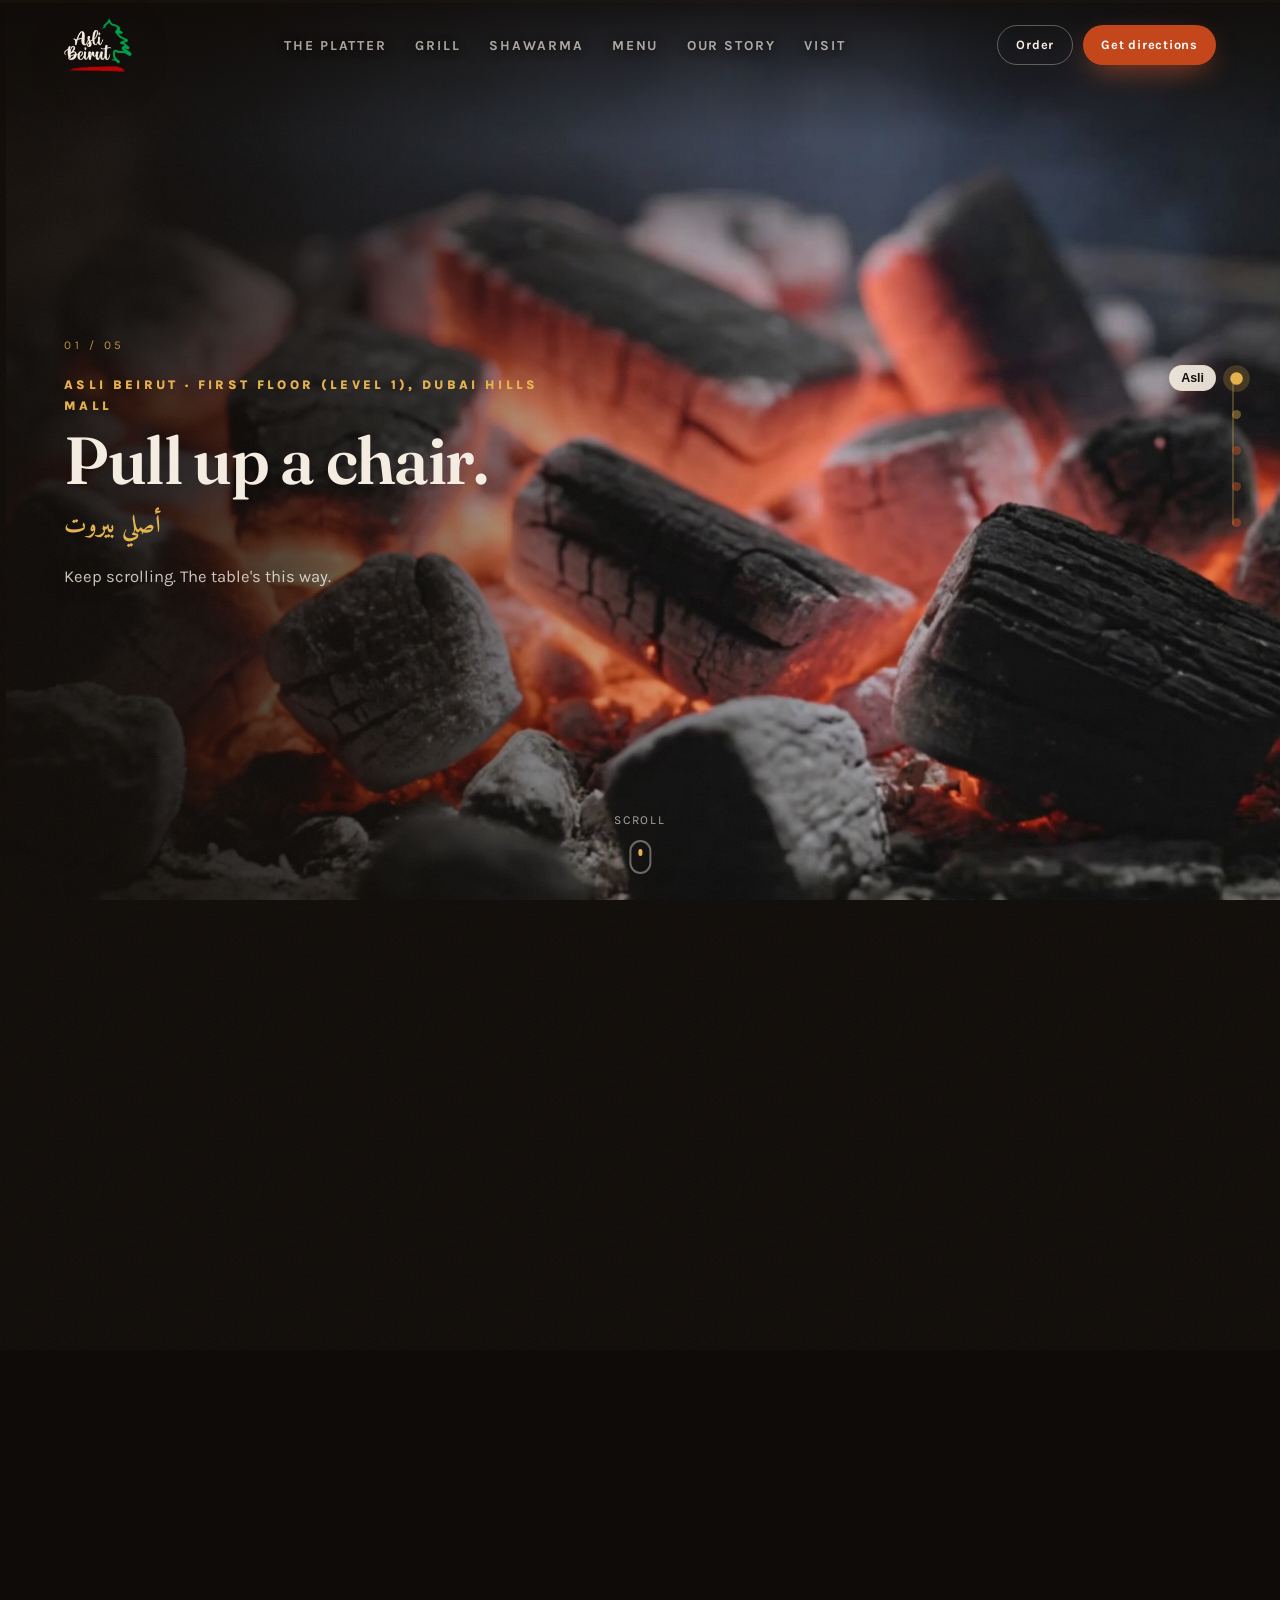
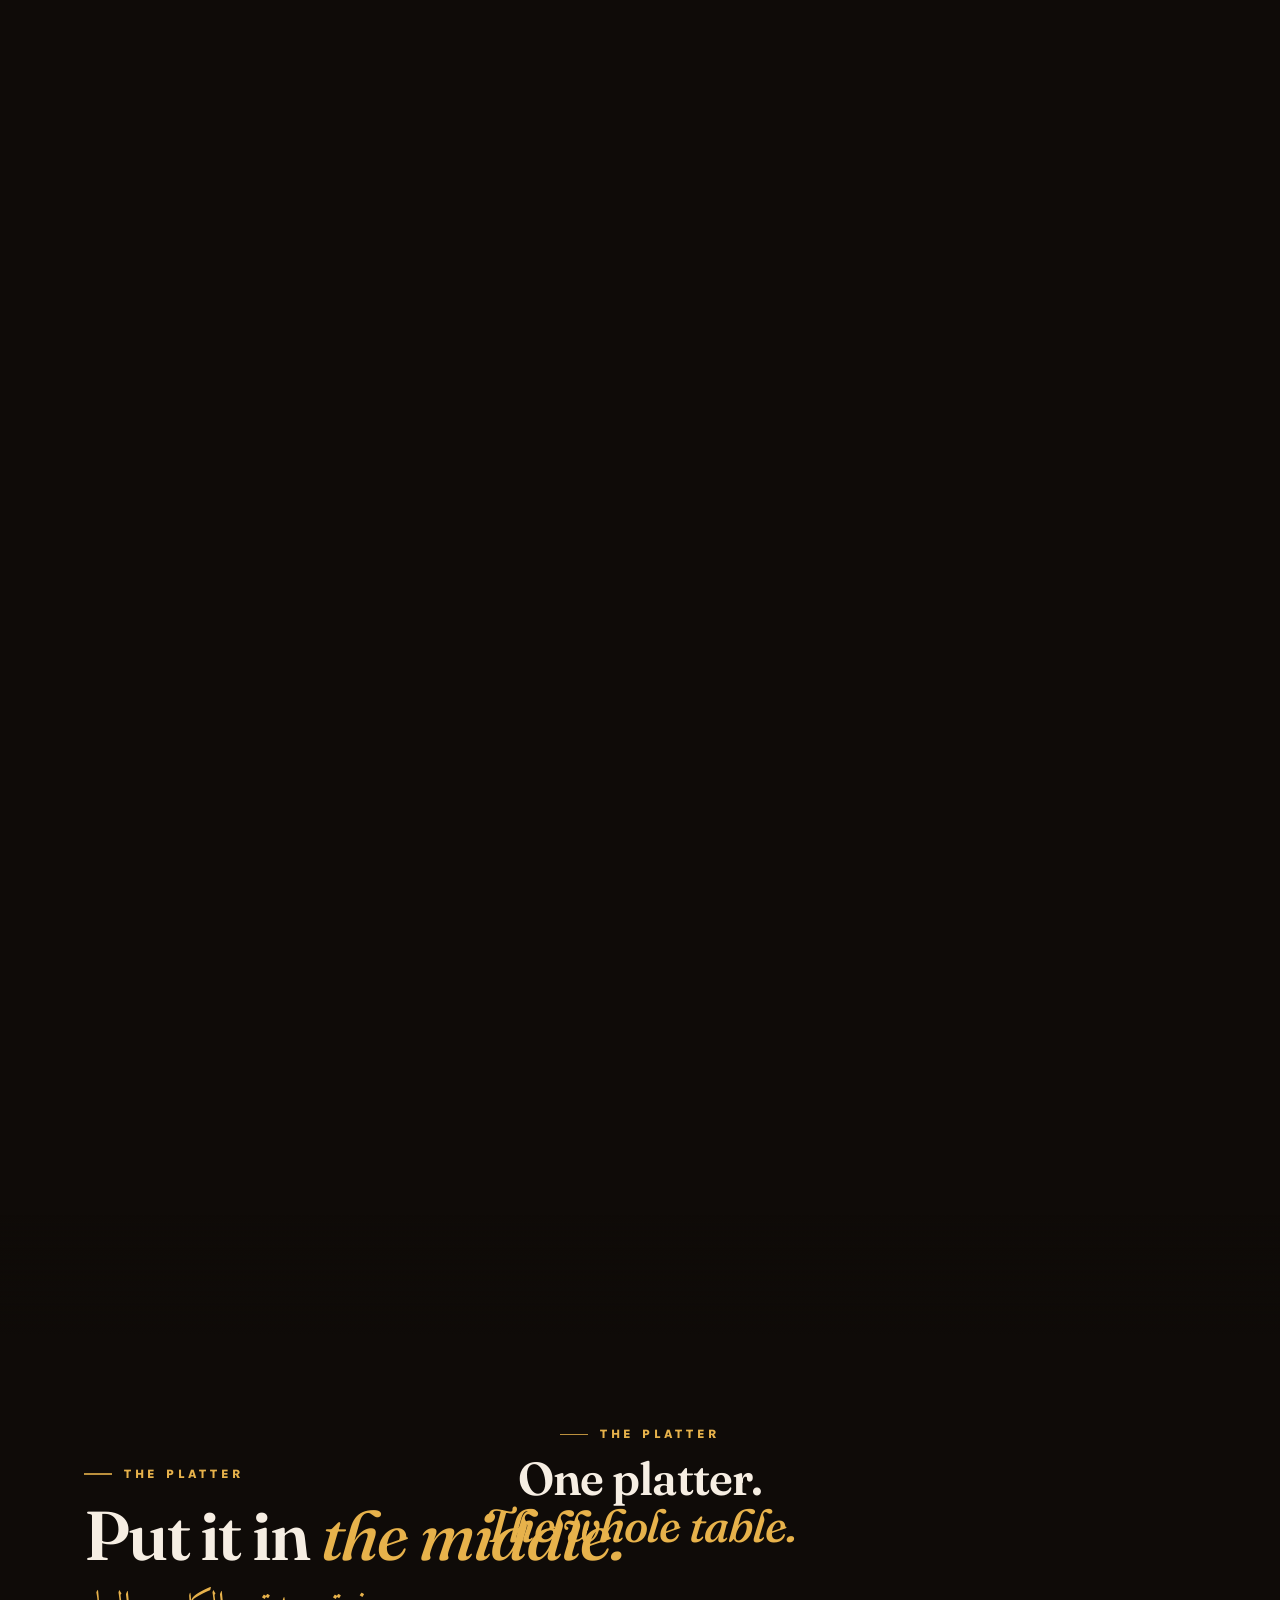
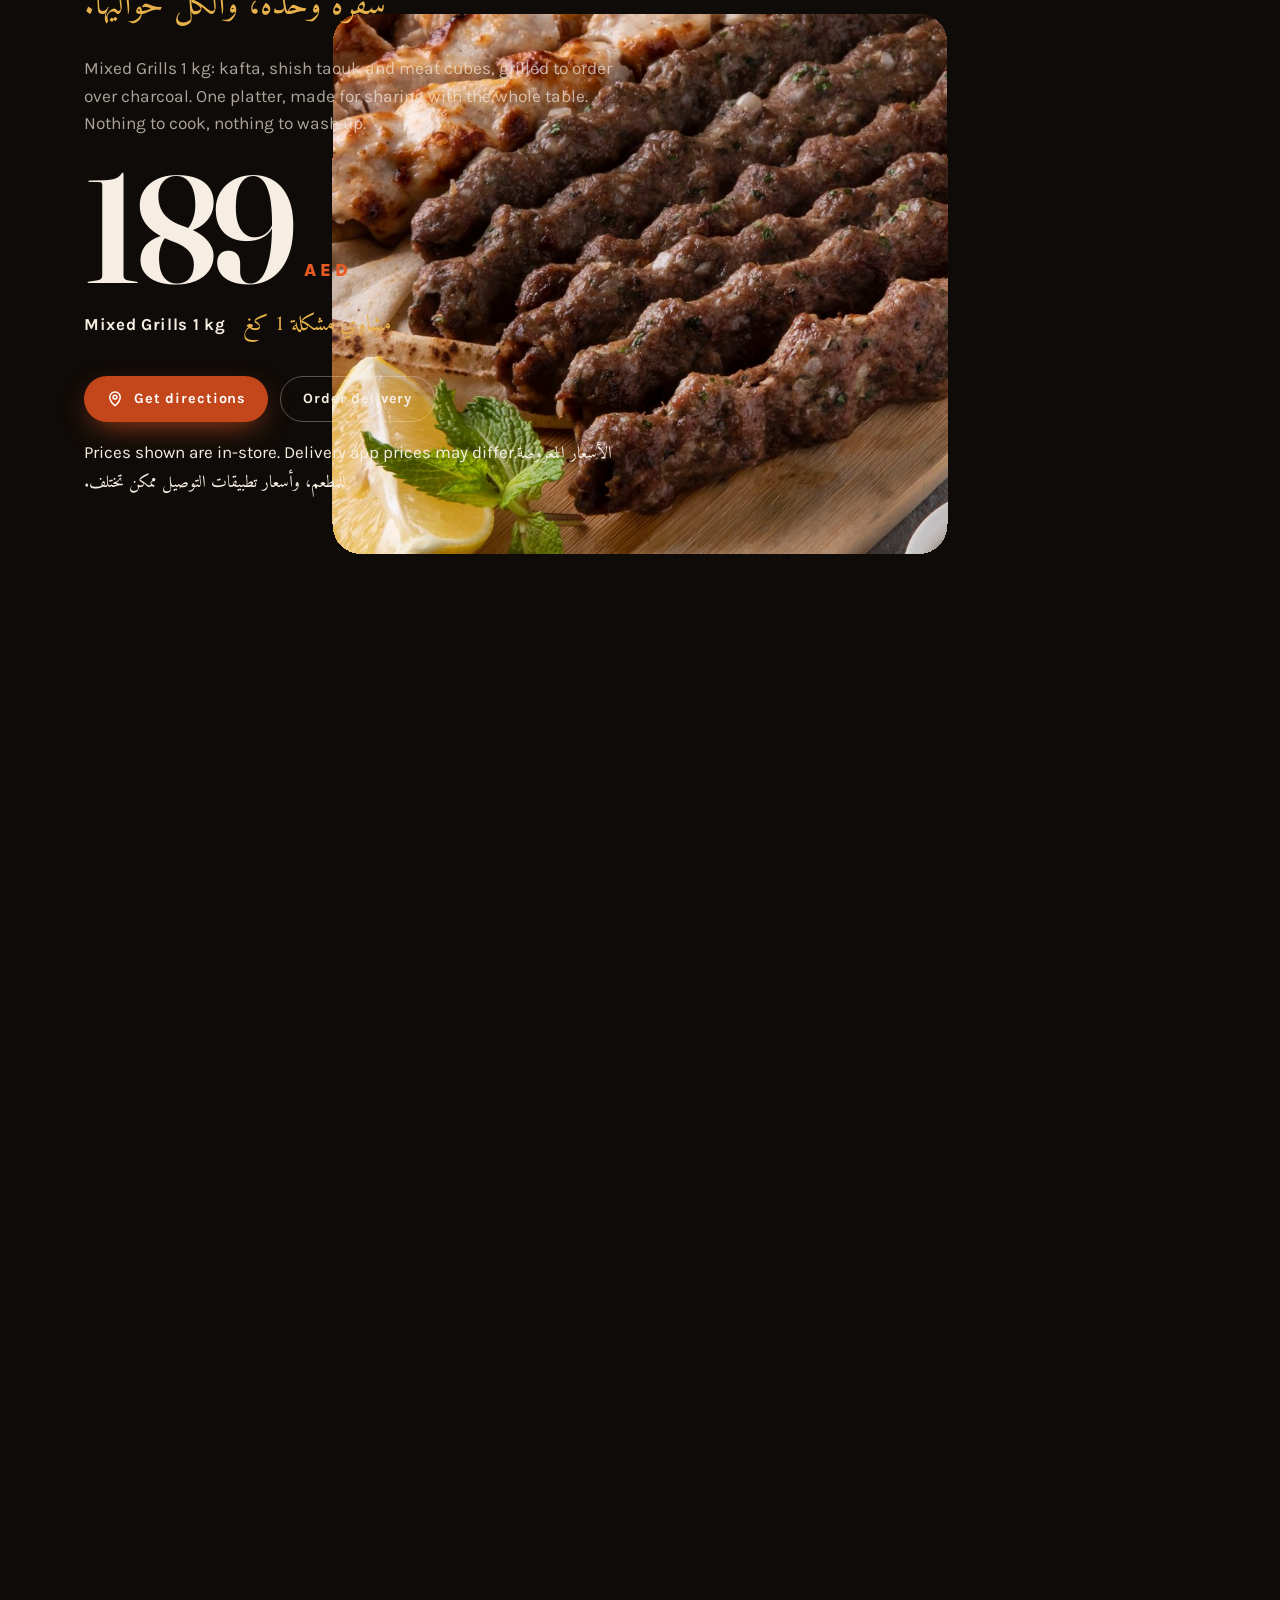
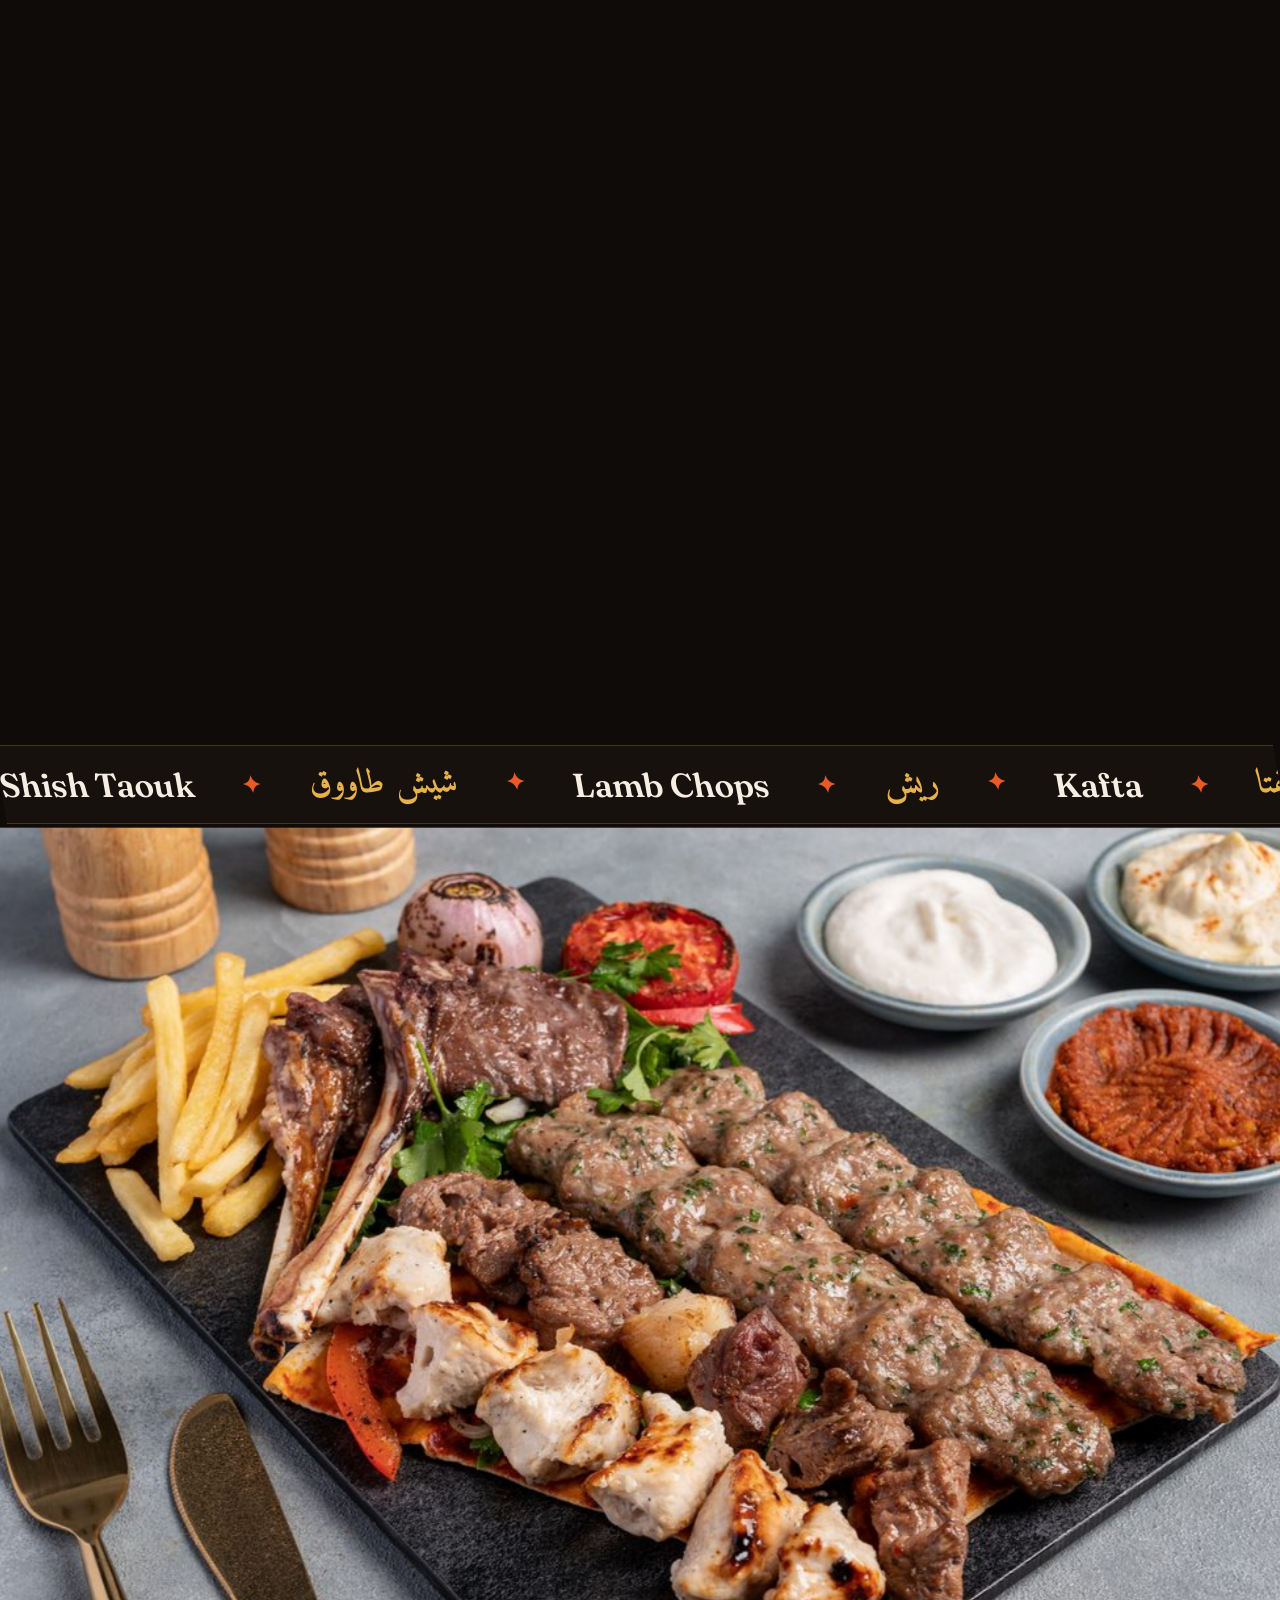
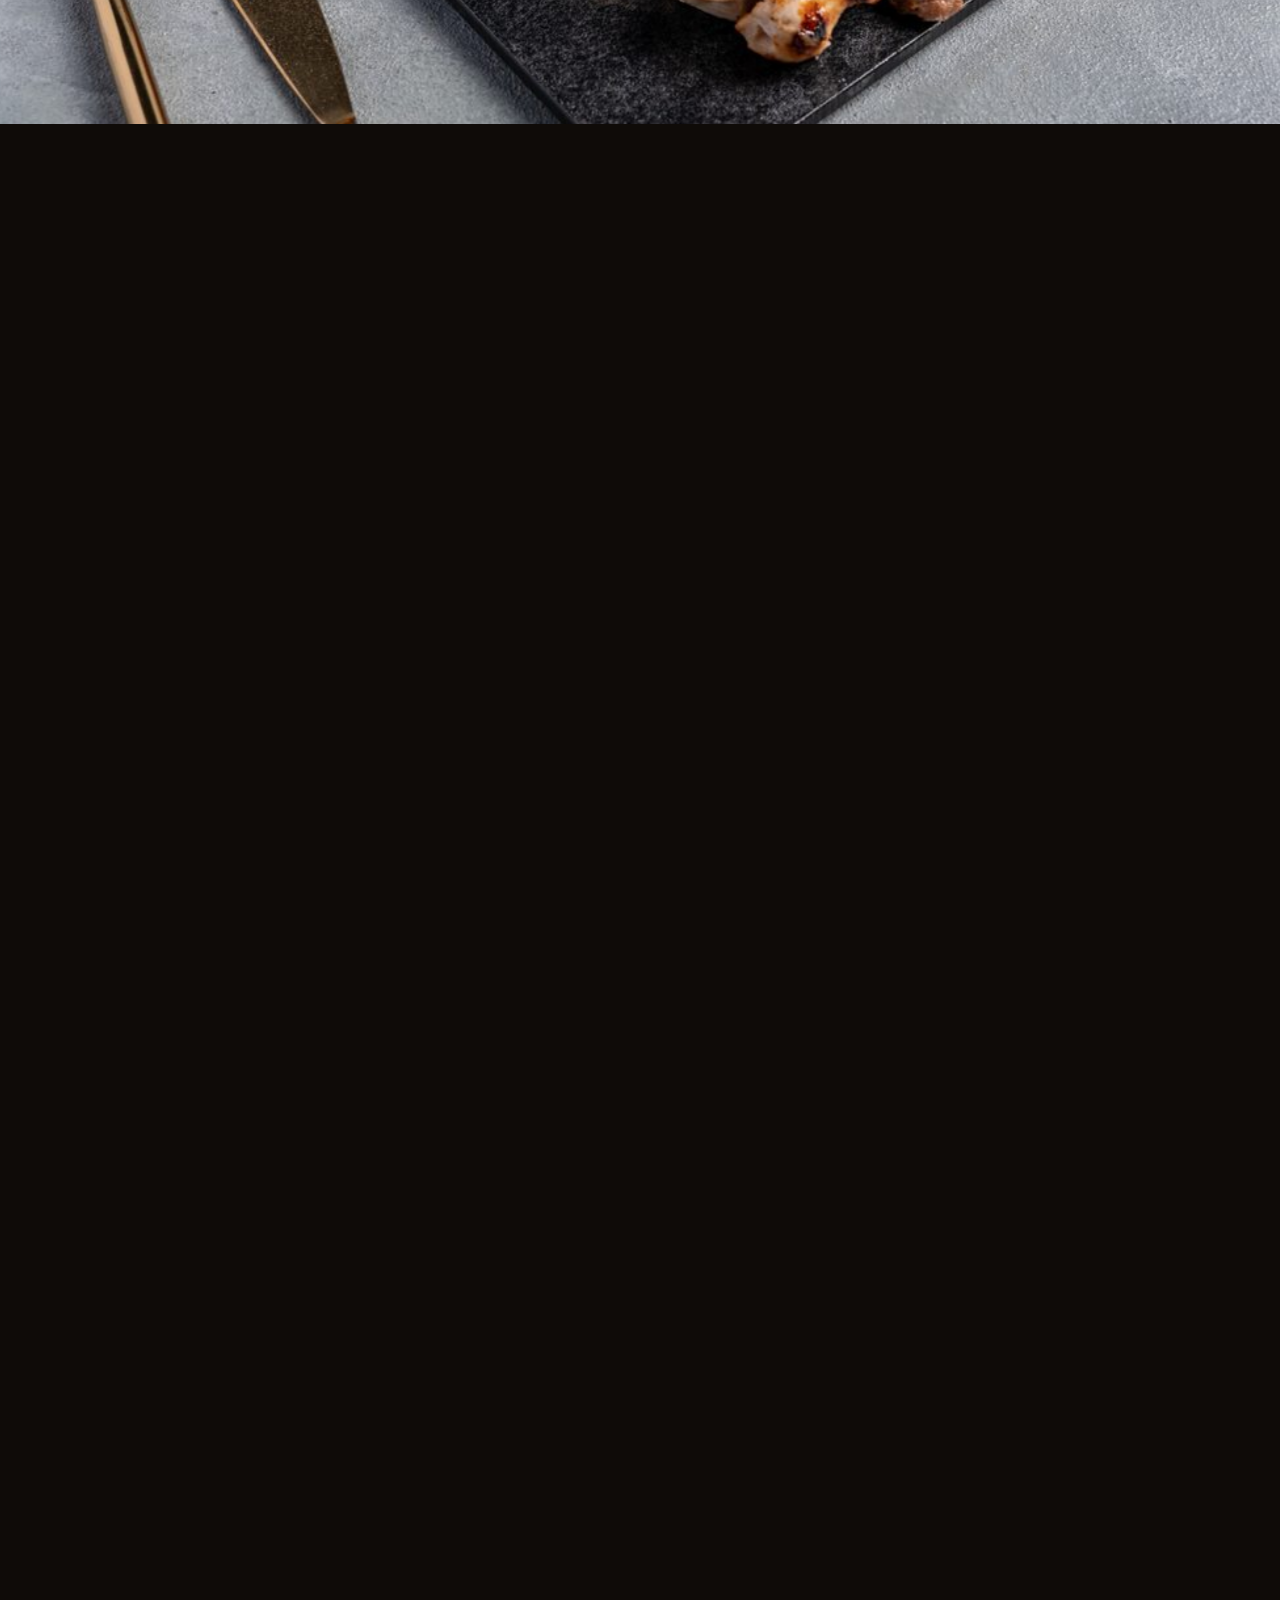
==== index.html @ 704c11af "Asli Beirut website preview (owner-approved build, 12 Oct 2026) Co-Authored-By: Claude Opus 5.5 <nor" ====
<!doctype html>
<html lang="en">
<head>
<meta charset="utf-8">
<meta name="viewport" content="width=device-width, initial-scale=1, viewport-fit=cover">
<title>Asli Beirut | Lebanese Charcoal Grill, Dubai Hills Mall</title>
<meta name="description" content="Lebanese charcoal grill, First Floor (Level 1), Dubai Hills Mall. Mixed Grills 1 kg for AED 189, made for sharing. Shawarma, mezze and kids' combos too.">
<!-- PREVIEW BUILD — not approved for publishing (Gate 2). Remove noindex only on Ali's go-live yes. -->
<meta name="robots" content="noindex, nofollow">
<meta name="theme-color" content="#0f0b08">
<meta property="og:type" content="restaurant">
<meta property="og:title" content="Asli Beirut: Mixed Grills 1 kg, made for sharing">
<meta property="og:description" content="Mixed Grills 1 kg, grilled to order over charcoal and made for the whole table. AED 189 at First Floor (Level 1), Dubai Hills Mall.">
<meta property="og:image" content="assets/img/dishes/mixed-grills-1kg-1200.jpg">
<meta property="og:image:alt" content="Menu photo of the Mixed Grills 1 kg platter on a wooden board">
<meta property="og:locale" content="en_AE">
<meta property="og:locale:alternate" content="ar_AE">
<link rel="icon" href="assets/brand/icon-192.png" sizes="192x192">
<link rel="apple-touch-icon" href="assets/brand/icon-192.png">
<link rel="preconnect" href="https://fonts.googleapis.com">
<link rel="preconnect" href="https://fonts.gstatic.com" crossorigin>
<link href="https://fonts.googleapis.com/css2?family=Amiri:wght@400;700&family=Fraunces:ital,opsz,wght@0,9..144,500;0,9..144,600;1,9..144,500&family=IBM+Plex+Sans+Arabic:wght@500&family=Karla:wght@400;700;800&display=swap" rel="stylesheet">
<link rel="preload" as="image" href="assets/film/d0-fire.jpg" media="(min-width: 861px)">
<link rel="preload" as="image" href="assets/film/d0-fire-m.jpg" media="(max-width: 860px)">
<link rel="stylesheet" href="assets/css/site.css">
<script type="application/ld+json">
{
  "@context": "https://schema.org",
  "@graph": [
    {
      "@type": "Restaurant",
      "@id": "#dubai-hills",
      "name": "Asli Beirut - Dubai Hills Mall",
      "alternateName": "أصلي بيروت",
      "servesCuisine": "Lebanese",
      "telephone": "+97143347471",
      "address": {
        "@type": "PostalAddress",
        "streetAddress": "First Floor (Level 1), Dubai Hills Mall",
        "addressLocality": "Dubai",
        "addressCountry": "AE"
      },
      "geo": { "@type": "GeoCoordinates", "latitude": 25.1018542, "longitude": 55.2399269 },
      "hasMap": "https://www.google.com/maps/place/Asli+Beirut+-+Dubai+Hills+Mall/data=!4m2!3m1!1s0x3e5f6eb3cd5fc04f:0xe5fba1479c73f099",
      "hasMenu": "#menu",
      "image": "assets/img/dishes/mixed-grills-1kg.jpg",
      "openingHoursSpecification": [{ "@type": "OpeningHoursSpecification", "dayOfWeek": ["Monday","Tuesday","Wednesday","Thursday","Friday","Saturday","Sunday"], "opens": "10:00", "closes": "23:30" }],
      "sameAs": ["https://www.instagram.com/aslibeirut/"]
    }
  ]
}
</script>
</head>
<body>
<a class="skip" href="#main">Skip the film</a>
<div class="grain" aria-hidden="true"></div>

<!-- ============================================================ header -->
<header class="hdr">
  <a class="hdr__brand" href="#top" aria-label="Asli Beirut, back to top">
    <img src="assets/brand/logo-cream.png" alt="Asli Beirut" width="481" height="380">
  </a>
  <nav class="hdr__nav" id="site-nav" aria-label="Main">
    <a href="#platter">The platter</a>
    <a href="#grill">Grill</a>
    <a href="#shawarma">Shawarma</a>
    <a href="#menu">Menu</a>
    <a href="our-story/index.html">Our story</a>
    <a href="dubai-hills/index.html">Visit</a>
  </nav>
  <div class="hdr__ctas">
    <a class="btn btn--ghost btn--sm" href="#order">Order</a>
    <a class="btn btn--fire btn--sm" href="https://www.google.com/maps/place/Asli+Beirut+-+Dubai+Hills+Mall/data=!4m2!3m1!1s0x3e5f6eb3cd5fc04f:0xe5fba1479c73f099" target="_blank" rel="noopener" aria-label="Get directions to Asli Beirut, Dubai Hills Mall (opens Google Maps)">Get directions</a>
    <button class="hdr__menu" type="button" aria-label="Site navigation" aria-expanded="false" aria-controls="site-nav">
      <svg viewBox="0 0 24 24" fill="none" stroke="currentColor" stroke-width="2" stroke-linecap="round"><path d="M4 7h16M4 12h16M4 17h16"/></svg>
    </button>
  </div>
  <span class="hdr__progress" aria-hidden="true"></span>
</header>

<!-- ============================================================ scroll film
     Every dish frame comes from a real studio photo (Kling 3.0 Pro image-to-video,
     camera + steam motion only). The fire is AI atmosphere — never captioned as Asli's
     kitchen. Transitions are frame-locked: each starts on the previous shot's last
     frame and lands on the next shot's first frame. -->
<div id="top"></div>
<section id="film" aria-label="Scroll film: the grill, dish by dish"></section>
<noscript>
  <img src="assets/img/dishes/mixed-grills-1kg.jpg" alt="Mixed grills 1 kg on a wooden board" style="width:100%;height:auto">
</noscript>

<main id="main" class="page">

  <!-- ========================================================== the platter -->
  <section class="platter" id="platter" aria-labelledby="platter-h">
    <div class="platter__pin">
      <div class="platter__intro" aria-hidden="true">
        <span class="eyebrow">The platter</span>
        <div class="platter__intro-t">One platter.<br><em>The whole table.</em></div>
      </div>
      <div class="platter__frame">
        <img src="assets/img/dishes/mixed-grills-1kg.jpg"
             srcset="assets/img/dishes/mixed-grills-1kg-1200.jpg 1200w, assets/img/dishes/mixed-grills-1kg.jpg 2400w"
             sizes="100vw" width="2400" height="1600" decoding="async"
             alt="Menu photo of the Mixed Grills 1 kg platter: kafta, shish taouk and meat cubes on a wooden board, with fries, flatbread and lemon">
      </div>
      <div class="platter__copy">
        <div class="wrap">
          <div class="platter__inner">
            <span class="eyebrow">The platter</span>
            <h2 class="h2" id="platter-h">Put it in <em>the middle.</em></h2>
            <span class="h2-ar" lang="ar" dir="rtl">سفرة وحدة، والكل حواليها.</span>
            <p class="lede">Mixed Grills 1 kg: kafta, shish taouk and meat cubes, grilled to order over charcoal. One platter, made for sharing with the whole table. Nothing to cook, nothing to wash up.</p>
            <div class="price-big">
              <span class="price-big__num" data-count="189">189</span><span class="price-big__cur">AED</span>
            </div>
            <div class="platter__name">
              <b>Mixed Grills 1 kg</b><span lang="ar" dir="rtl">مشاوي مشكلة <bdi dir="ltr">1</bdi> كغ</span>
            </div>
            <div class="ctas">
              <a class="btn btn--fire" href="https://www.google.com/maps/place/Asli+Beirut+-+Dubai+Hills+Mall/data=!4m2!3m1!1s0x3e5f6eb3cd5fc04f:0xe5fba1479c73f099" target="_blank" rel="noopener" aria-label="Get directions to Asli Beirut, Dubai Hills Mall (opens Google Maps)">
                <svg viewBox="0 0 24 24" fill="none" stroke="currentColor" stroke-width="2" stroke-linecap="round" stroke-linejoin="round"><path d="M12 21s-7-6.2-7-11.5A7 7 0 0 1 19 9.5C19 14.8 12 21 12 21z"/><circle cx="12" cy="9.5" r="2.5"/></svg>
                Get directions</a>
              <a class="btn btn--ghost" href="#order">Order delivery</a>
            </div>
            <p class="price-note">Prices shown are in-store. Delivery app prices may differ.<span lang="ar" dir="rtl">الأسعار المعروضة للمطعم، وأسعار تطبيقات التوصيل ممكن تختلف.</span></p>
          </div>
        </div>
      </div>
    </div>
  </section>

  <!-- ========================================================== strip -->
  <div class="strip" aria-hidden="true">
    <div class="strip__track">
      <span>Shish Taouk</span><span lang="ar">شيش طاووق</span><span>Lamb Chops</span><span lang="ar">ريش</span>
      <span>Kafta</span><span lang="ar">كفتا</span><span>Arayes</span><span lang="ar">عرايس</span>
      <span>Shawarma</span><span lang="ar">شاورما</span><span>Mixed Grill</span><span lang="ar">مشاوي مشكلة</span>
      <span>Shish Taouk</span><span lang="ar">شيش طاووق</span><span>Lamb Chops</span><span lang="ar">ريش</span>
      <span>Kafta</span><span lang="ar">كفتا</span><span>Arayes</span><span lang="ar">عرايس</span>
      <span>Shawarma</span><span lang="ar">شاورما</span><span>Mixed Grill</span><span lang="ar">مشاوي مشكلة</span>
    </div>
  </div>

  <!-- ========================================================== zoom-out mosaic (decorative; every dish is listed with alt text in the cards/menu below) -->
  <section class="mosaic" aria-hidden="true">
    <div class="mosaic__pin">
      <div class="mosaic__grid">
        <figure class="mosaic__cell"><img src="assets/img/dishes/shish-taouk-1200.jpg" alt="" loading="lazy" decoding="async"><figcaption>Shish Taouk</figcaption></figure>
        <figure class="mosaic__cell"><img src="assets/img/dishes/kafta-1200.jpg" alt="" loading="lazy" decoding="async"><figcaption>Kafta</figcaption></figure>
        <figure class="mosaic__cell"><img src="assets/img/dishes/lamb-chops-1200.jpg" alt="" loading="lazy" decoding="async"><figcaption>Lamb Chops</figcaption></figure>
        <figure class="mosaic__cell"><img src="assets/img/dishes/meat-shawarma-wrap-1200.jpg" alt="" loading="lazy" decoding="async"><figcaption>Meat Shawarma Wrap</figcaption></figure>
        <figure class="mosaic__cell mosaic__cell--hero"><img src="assets/img/dishes/special-mixed-grill-1200.jpg" alt="" loading="eager" decoding="async"><figcaption>Special Mixed Grills</figcaption></figure>
        <figure class="mosaic__cell"><img src="assets/img/dishes/arabic-shawarma-chicken-1200.jpg" alt="" loading="lazy" decoding="async"><figcaption>Arabic Shawarma Chicken</figcaption></figure>
        <figure class="mosaic__cell"><img src="assets/img/dishes/hummous-1200.jpg" alt="" loading="lazy" decoding="async"><figcaption>Hummous</figcaption></figure>
        <figure class="mosaic__cell"><img src="assets/img/dishes/mixed-grill-1200.jpg" alt="" loading="lazy" decoding="async"><figcaption>Mixed Grill</figcaption></figure>
        <figure class="mosaic__cell"><img src="assets/img/dishes/grilled-chicken-half-1200.jpg" alt="" loading="lazy" decoding="async"><figcaption>Grilled Chicken</figcaption></figure>
      </div>
      <div class="mosaic__title">
        <span class="eyebrow">The whole spread</span>
        <div class="mosaic__h">Pull up. <em>Pick a plate.</em></div>
        <span class="mosaic__ar" lang="ar">اختاروا صحنكم</span>
      </div>
    </div>
  </section>

  <!-- ========================================================== from the grill -->
  <section class="sec" id="grill" aria-labelledby="grill-h">
    <div class="wrap">
      <span class="eyebrow rv">Mashawi</span>
      <h2 class="h2 rv rv-d1" id="grill-h">From <em>the grill.</em></h2>
      <span class="h2-ar rv rv-d1" lang="ar" dir="rtl">مشاوي على الفحم</span>
      <p class="lede rv rv-d2">Every grill here is cooked to order over charcoal. Pick a skewer, or go for a platter.</p>

      <div class="cards">
        <article class="card card--wide rv" data-clip="assets/film/card-d5-special-mixed-grill.mp4">
          <div class="card__media">
            <img src="assets/img/dishes/special-mixed-grill.jpg" srcset="assets/img/dishes/special-mixed-grill-1200.jpg 1200w, assets/img/dishes/special-mixed-grill.jpg 2400w" sizes="(max-width:560px) 100vw, 66vw" width="2400" height="1597" loading="lazy" decoding="async" alt="Menu photo of the Special Mixed Grills ½ kg: kafta, shish taouk, meat cubes and lamb chops on a slate board">
            <span class="card__price"><small>AED</small>94</span>
          </div>
          <div class="card__body"><h3 class="card__name">Special Mixed Grills ½ kg</h3><span class="card__ar" lang="ar" dir="rtl">سبيشال مشاوي مشكلة <bdi dir="ltr">1/2</bdi> كغ</span><p class="card__note">Kafta, shish taouk, meat cubes and lamb chops.</p></div>
        </article>
        <article class="card rv rv-d1" data-clip="assets/film/card-d4-lamb-chops.mp4">
          <div class="card__media">
            <img src="assets/img/dishes/lamb-chops-1200.jpg" width="1200" height="798" loading="lazy" decoding="async" alt="Lamb chops on flatbread with fries, grilled tomato and onion, herb salad and two dips">
            <span class="card__price"><small>AED</small>89</span>
          </div>
          <div class="card__body"><h3 class="card__name">Lamb Chops</h3><span class="card__ar" lang="ar" dir="rtl">ريش</span></div>
        </article>
        <article class="card rv" data-clip="assets/film/card-d1-shish-taouk.mp4">
          <div class="card__media">
            <img src="assets/img/dishes/shish-taouk-1200.jpg" width="1200" height="798" loading="lazy" decoding="async" alt="Shish taouk: char-marked chicken cubes on flatbread, with fries, grilled tomato and onion, and two dips">
            <span class="card__price"><small>AED</small>56</span>
          </div>
          <div class="card__body"><h3 class="card__name">Shish Taouk</h3><span class="card__ar" lang="ar" dir="rtl">شيش طاووق</span></div>
        </article>
        <article class="card rv rv-d1">
          <div class="card__media">
            <img src="assets/img/dishes/mixed-grill-1200.jpg" width="1200" height="798" loading="lazy" decoding="async" alt="Menu photo of the Mixed Grill on a slate board, with fries and dips">
            <span class="card__price"><small>AED</small>69</span>
          </div>
          <div class="card__body"><h3 class="card__name">Mixed Grill</h3><span class="card__ar" lang="ar" dir="rtl">مشاوي مشكلة</span></div>
        </article>
        <article class="card rv rv-d2">
          <div class="card__media">
            <img src="assets/img/dishes/kafta-1200.jpg" width="1200" height="798" loading="lazy" decoding="async" alt="Kafta: long grilled minced-meat pieces on flatbread with fries, grilled tomato and dips">
            <span class="card__price"><small>AED</small>60</span>
          </div>
          <div class="card__body"><h3 class="card__name">Kafta</h3><span class="card__ar" lang="ar" dir="rtl">كفتا</span></div>
        </article>
        <article class="card rv">
          <div class="card__media">
            <img src="assets/img/dishes/grilled-meat-cubes-1200.jpg" width="1200" height="798" loading="lazy" decoding="async" alt="Grilled meat cubes on flatbread with fries, grilled tomato and dips">
            <span class="card__price"><small>AED</small>69</span>
          </div>
          <div class="card__body"><h3 class="card__name">Grilled Meat Cubes</h3><span class="card__ar" lang="ar" dir="rtl">لحمة مشوية</span></div>
        </article>
        <article class="card rv rv-d1" data-clip="assets/film/card-d3-arayes.mp4">
          <div class="card__media">
            <img src="assets/img/dishes/arayes-1200.jpg" width="1200" height="798" loading="lazy" decoding="async" alt="Arayes: grill-marked bread pieces filled with meat, with tomato, lemon and mint on a white plate">
            <span class="card__price"><small>AED</small>39</span>
          </div>
          <div class="card__body"><h3 class="card__name">Arayes <small>(6 pcs)</small></h3><span class="card__ar" lang="ar" dir="rtl">عرايس</span></div>
        </article>
        <article class="card rv rv-d2">
          <div class="card__media">
            <img src="assets/img/dishes/grilled-chicken-half-1200.jpg" width="1200" height="800" loading="lazy" decoding="async" alt="Grilled half chicken on flatbread with fries, grilled tomato and onion, and dips">
            <span class="card__price"><small>AED</small>56</span>
          </div>
          <div class="card__body"><h3 class="card__name">Grilled Chicken <small>(Half)</small></h3><span class="card__ar" lang="ar" dir="rtl">نصف دجاج</span><p class="card__note">Whole chicken AED 89.</p></div>
        </article>
      </div>
    </div>
  </section>

  <!-- ========================================================== shawarma -->
  <section class="sec" id="shawarma" aria-labelledby="shw-h" style="padding-top:0">
    <div class="wrap">
      <span class="eyebrow rv">Off the spit</span>
      <h2 class="h2 rv rv-d1" id="shw-h"><em>Shawarma.</em></h2>
      <span class="h2-ar rv rv-d1" lang="ar" dir="rtl">شاورما</span>
      <p class="lede rv rv-d2">Sliced off the spit. Wrap, saj or plate; chicken, meat, or both on the mixed plate.</p>

      <div class="cards">
        <article class="card rv" data-clip="assets/film/card-d2-meat-shawarma-wrap.mp4">
          <div class="card__media">
            <img src="assets/img/dishes/meat-shawarma-wrap-1200.jpg" width="1200" height="798" loading="lazy" decoding="async" alt="Meat shawarma wrap in paper, filled with sliced meat, tomato and pickles under a white sauce drizzle">
            <span class="card__price"><small>AED</small>26</span>
          </div>
          <div class="card__body"><h3 class="card__name">Meat Shawarma Wrap <small>(Large)</small></h3><span class="card__ar" lang="ar" dir="rtl">سندويش شاورما لحمة كبير</span></div>
        </article>
        <article class="card rv rv-d1">
          <div class="card__media">
            <img src="assets/img/dishes/chicken-shawarma-wrap-1200.jpg" width="1100" height="737" loading="lazy" decoding="async" alt="Chicken shawarma wrap in paper with white sauce and fries inside">
            <span class="card__price"><small>AED</small>22</span>
          </div>
          <div class="card__body"><h3 class="card__name">Chicken Shawarma Wrap <small>(Large)</small></h3><span class="card__ar" lang="ar" dir="rtl">سندويش شاورما دجاج كبير</span></div>
        </article>
        <article class="card rv rv-d2">
          <div class="card__media">
            <img src="assets/img/dishes/arabic-shawarma-meat-1200.jpg" width="1100" height="737" loading="lazy" decoding="async" alt="Arabic meat shawarma: toasted saj pieces filled with meat, with fries, pickles and onion salad">
            <span class="card__price"><small>AED</small>39</span>
          </div>
          <div class="card__body"><h3 class="card__name">Arabic Shawarma Meat</h3><span class="card__ar" lang="ar" dir="rtl">شاورما عربي لحمة /صاج</span></div>
        </article>
        <article class="card rv">
          <div class="card__media">
            <img src="assets/img/dishes/arabic-shawarma-chicken-1200.jpg" width="1200" height="798" loading="lazy" decoding="async" alt="Arabic chicken shawarma: toasted saj pieces with fries, pickles and a white dip on a wooden board">
            <span class="card__price"><small>AED</small>33</span>
          </div>
          <div class="card__body"><h3 class="card__name">Arabic Shawarma Chicken</h3><span class="card__ar" lang="ar" dir="rtl">شاورما عربي دجاج /صاج</span></div>
        </article>
        <article class="card rv rv-d1">
          <div class="card__media">
            <img src="assets/img/dishes/mixed-shawarma-plate-1200.jpg" width="1100" height="737" loading="lazy" decoding="async" alt="Mixed shawarma plate: chicken and meat shawarma with fries, pickles and dips">
            <span class="card__price"><small>AED</small>45</span>
          </div>
          <div class="card__body"><h3 class="card__name">Plate Mixed Shawarma</h3><span class="card__ar" lang="ar" dir="rtl">صحن شاورما مشكل</span></div>
        </article>
        <article class="card rv rv-d2">
          <div class="card__media">
            <img src="assets/img/dishes/chicken-shawarma-plate-1200.jpg" width="1100" height="737" loading="lazy" decoding="async" alt="Chicken shawarma plate with fries, pickles, coleslaw and a white dip">
            <span class="card__price"><small>AED</small>41</span>
          </div>
          <div class="card__body"><h3 class="card__name">Plate Shawarma Chicken</h3><span class="card__ar" lang="ar" dir="rtl">صحن شاورما دجاج</span><p class="card__note">Meat plate AED 47.</p></div>
        </article>
      </div>
    </div>
  </section>

  <!-- ========================================================== full menu -->
  <section class="sec menu" id="menu" aria-labelledby="menu-h">
    <div class="wrap">
      <div class="menu__head">
        <div>
          <span class="eyebrow rv">The menu</span>
          <h2 class="h2 rv rv-d1" id="menu-h">The full menu, <em>mezze to mixed grills.</em></h2>
          <span class="h2-ar rv rv-d1" lang="ar" dir="rtl">المنيو</span>
        </div>
        <p class="menu__note rv">Dubai Hills Mall menu · Prices in AED<br><span lang="ar" dir="rtl">الأسعار بالدرهم الإماراتي</span></p>
      </div>
      <div class="tabs" id="menu-tabs" role="navigation" aria-label="Menu sections"></div>
      <div class="menu__cats" id="menu-cats">
        <noscript><p>The full menu needs JavaScript. Call us on <a href="tel:+97143347471">+971 4 334 7471</a>.</p></noscript>
      </div>
      <p class="menu__drinks">Soft drinks and water are available too. Photos are from our menu shoot; plating may vary.
        <span lang="ar" dir="rtl" style="display:block;margin-top:6px">في عنّا كمان مشروبات غازية وميّ.</span></p>
    </div>
  </section>

  <!-- ========================================================== visit -->
  <section class="sec" id="visit" aria-labelledby="visit-h">
    <div class="wrap">
      <span class="eyebrow rv">Visit</span>
      <h2 class="h2 rv rv-d1" id="visit-h">Come <em>by.</em></h2>
      <span class="h2-ar rv rv-d1" lang="ar" dir="rtl">تعوا لعنّا</span>

      <div class="visit__grid">
        <div class="loc loc--main rv">
          <span class="loc__tag">Dubai Hills Mall</span>
          <h3>First Floor <small style="font-size:.55em;opacity:.7">(Level 1)</small></h3>
          <span class="loc__ar" lang="ar" dir="rtl">دبي هيلز مول · الطابق الأول</span>
          <ul class="loc__lines">
            <li><svg viewBox="0 0 24 24" fill="none" stroke="currentColor" stroke-width="2" stroke-linecap="round" stroke-linejoin="round"><path d="M22 16.9v3a2 2 0 0 1-2.2 2 19.8 19.8 0 0 1-8.6-3.1 19.5 19.5 0 0 1-6-6A19.8 19.8 0 0 1 2.1 4.2 2 2 0 0 1 4.1 2h3a2 2 0 0 1 2 1.7c.1.9.4 1.8.7 2.7a2 2 0 0 1-.5 2.1L8 9.8a16 16 0 0 0 6 6l1.3-1.3a2 2 0 0 1 2.1-.4c.9.3 1.8.6 2.7.7a2 2 0 0 1 1.7 2z"/></svg>
              <a href="tel:+97143347471">+971 4 334 7471</a></li>
            <li><svg viewBox="0 0 24 24" fill="none" stroke="currentColor" stroke-width="2" stroke-linecap="round" stroke-linejoin="round"><circle cx="12" cy="12" r="9"/><path d="M12 7v5l3 2"/></svg>
              <span>Open daily, 10am – 11:30pm</span></li>
          </ul>
          <div class="ctas">
            <a class="btn btn--fire" href="https://www.google.com/maps/place/Asli+Beirut+-+Dubai+Hills+Mall/data=!4m2!3m1!1s0x3e5f6eb3cd5fc04f:0xe5fba1479c73f099" target="_blank" rel="noopener" aria-label="Get directions to Asli Beirut, Dubai Hills Mall (opens Google Maps)">Get directions</a>
            <a class="btn btn--ghost" href="tel:+97143347471">Call</a>
          </div>
          <a class="loc__link" href="dubai-hills/index.html">Everything about our Dubai Hills kitchen <i aria-hidden="true">→</i></a>
        </div>
        <a class="loc loc--story rv rv-d1" href="our-story/index.html">
          <span class="loc__tag">Our story</span>
          <h3>The family <em>behind the grill.</em></h3>
          <span class="loc__ar" lang="ar" dir="rtl">قصتنا</span>
          <p class="loc__teaser">Who we are, where the recipes come from, and how the grill works.</p>
          <span class="loc__more">Read our story <i aria-hidden="true">→</i></span>
        </a>
      </div>
    </div>
  </section>

  <!-- ========================================================== order -->
  <section class="sec order" id="order" aria-labelledby="order-h" style="padding-top:0">
    <div class="wrap">
      <span class="eyebrow rv">Order</span>
      <h2 class="h2 rv rv-d1" id="order-h">Eat with us, <em>or at home.</em></h2>
      <span class="h2-ar rv rv-d1" lang="ar" dir="rtl">كلوا عنّا، أو بالبيت.</span>
      <p class="lede rv rv-d2">Come and eat with us: First Floor (Level 1), Dubai Hills Mall. Staying in? Order from our Dubai Hills kitchen on:</p>
      <div class="order__row rv rv-d2">
        <a class="order__btn" href="https://www.talabat.com/uae/restaurant/701842/asli-beirut-dubai-hills?aid=1348" target="_blank" rel="noopener">Talabat <i aria-hidden="true">→</i></a>
        <a class="order__btn" href="https://deliveroo.ae/en/menu/dubai/dubai-hills/asli-beirut" target="_blank" rel="noopener">Deliveroo <i aria-hidden="true">→</i></a>
      </div>
      <p class="order__also">Also on <b>Keeta</b> and <b>noon Food</b>: search "Asli Beirut" in the app.<span lang="ar" dir="rtl">وكمان على Keeta و noon Food.</span></p>
      <p class="order__hint">Prices and availability on delivery apps may differ from this menu.<span lang="ar" dir="rtl" style="display:block;margin-top:4px">الأسعار والأصناف على تطبيقات التوصيل ممكن تختلف عن هالمنيو.</span></p>
    </div>
  </section>

</main>

  <!-- ========================================================== footer -->
  <footer class="ftr">
    <div class="embers" aria-hidden="true"></div>
    <div class="wrap" style="position:relative">
      <img class="ftr__logo" src="assets/brand/logo-cream.png" alt="Asli Beirut" width="481" height="380" loading="lazy">
      <div class="ftr__ar" lang="ar" dir="rtl">يلا تعوا — السفرة جاهزة</div>
      <div class="ftr__links">
        <!-- GO-LIVE CHECK: Ali is removing the dead "20% OFF first order" line + chatfood link from the IG bio (2026-10-12) -->
        <a href="https://www.instagram.com/aslibeirut/" target="_blank" rel="noopener">Instagram @aslibeirut</a>
        <a href="tel:+97143347471">+971 4 334 7471</a>
        <a href="#menu">Menu</a>
        <a href="our-story/index.html">Our story</a>
        <a href="dubai-hills/index.html">Dubai Hills Mall</a>
      </div>
      <p class="ftr__small">Asli Beirut · Lebanese charcoal grill · First Floor (Level 1), Dubai Hills Mall<br>
        Prices in AED. Photos are from our menu shoot; plating may vary. The film at the top and the moving dish cards are animated from those same real menu photos. The opening fire is AI-generated atmosphere, not footage of our kitchen. © <span id="yr">2026</span> Asli Beirut</p>
    </div>
  </footer>

<script src="data/menu.js"></script>
<script>
/* Scroll film config. Clips: assets/film/<id>.mp4 (desktop, 1600w, GOP 8) and <id>-m.mp4
   (phones: 9:16 centre crop of the SAME real-photo clip — no AI outpainting). */
(function () {
  var F = 'assets/film/';
  function sec(id, o) {
    o.clip = F + id + '.mp4'; o.clipMobile = F + id + '-m.mp4';
    o.still = F + id + '.jpg'; o.stillMobile = F + id + '-m.jpg';
    return o;
  }
  var MAPS = 'https://www.google.com/maps/place/Asli+Beirut+-+Dubai+Hills+Mall/data=!4m2!3m1!1s0x3e5f6eb3cd5fc04f:0xe5fba1479c73f099';
  var CONN = ['c0-to-shish-taouk', 'c1s-smoke-to-shawarma', 'c2s-sparks-to-lamb', 'c3s-steam-to-1kg'];  // flame · smoke · spark storm · golden steam
  window.ASLI_FILM = {
    brand: null, nav: false, atmosphere: true, hint: 'Scroll',
    diveScroll: 1.6, connScroll: 0.8, crossfade: 0.05,
    sections: [
      sec('d0-fire', { label: 'Asli', accent: '#e7b24b', scroll: 1.35, linger: 0.25,
        eyebrow: 'Asli Beirut · First Floor (Level 1), Dubai Hills Mall',
        title: 'Pull up a chair.',
        body: "Keep scrolling. The table's this way.",
        ar: 'أصلي بيروت' }),
      sec('d1-shish-taouk', { label: 'Taouk', accent: '#e7b24b', linger: 0.4,
        eyebrow: 'Shish Taouk', title: 'Charred at the corners.',
        body: 'Chicken cubes, grilled to order over charcoal.',
        ar: 'شيش طاووق', price: '56' }),
      sec('d2-meat-shawarma-wrap', { label: 'Shawarma', accent: '#ea5a24', linger: 0.4,
        eyebrow: 'Meat Shawarma Wrap (Large)', title: 'Shaved thin, rolled tight.',
        body: 'Our large meat shawarma wrap, sliced off the spit.',
        ar: 'سندويش شاورما لحمة كبير', price: '26' }),
      sec('d4-lamb-chops', { label: 'Lamb', accent: '#ea5a24', linger: 0.4,
        eyebrow: 'Lamb Chops', title: 'Grab it by the bone.',
        body: 'Lamb chops, charcoal-grilled to order and browned at the edges.',
        ar: 'ريش', price: '89' }),
      sec('d6-mixed-grills-1kg', { label: '1 kg', accent: '#ea5a24', scroll: 1.8, linger: 0.5,
        eyebrow: 'Mixed Grills 1 kg · made for sharing', title: 'One kilo. The whole table.',
        body: 'Kafta, shish taouk and meat cubes off the charcoal. One platter, everyone reaches in.',
        ar: 'مشاوي مشكلة 1 كغ', price: '189',
        cta: { primary: { label: 'Get directions', href: MAPS }, secondary: { label: 'Order delivery', href: '#order' } },
        note: 'Prices shown are in-store. Delivery app prices may differ.', noteAr: 'الأسعار المعروضة للمطعم، وأسعار تطبيقات التوصيل ممكن تختلف.' })
    ],
    connectors: CONN.map(function (c) { return F + c + '.mp4'; }),
    connectorsMobile: CONN.map(function (c) { return F + c + '-m.mp4'; })
  };
})();
</script>
<script src="assets/js/scroll-film.js"></script>
<script src="assets/js/site.js"></script>
<script src="assets/js/motion.js"></script>
</body>
</html>
---- assets/css/site.css ----
/* Asli Beirut — site styles. Charcoal / bone / gold / ember, Fraunces + Karla + Amiri.
   The look follows the Reels the owner approved (Oct 2026). */

@property --hz { syntax: '<number>'; inherits: true; initial-value: 1; }
:root {
  --char: #0f0b08;
  --char-2: #17110d;
  --char-3: #211812;
  --bone: #f6eee3;
  --bone-soft: rgba(246, 238, 227, 0.68);
  --bone-faint: rgba(246, 238, 227, 0.14);
  --gold: #e7b24b;
  --ember: #ea5a24;
  --ember-deep: #b8401a;
  --ember-btn: #c4471b;   /* white on this = 4.92:1 (AA) */
  --cedar: #3f7d4a;
  --line: rgba(231, 178, 75, 0.22);

  --f-display: "Fraunces", Georgia, "Times New Roman", serif;
  --f-body: "Karla", -apple-system, BlinkMacSystemFont, "Segoe UI", system-ui, sans-serif;
  --f-ar: "Amiri", "Noto Naskh Arabic", "Geeza Pro", serif;
  --f-ar-ui: "IBM Plex Sans Arabic", "Geeza Pro", system-ui, sans-serif;

  --gutter: clamp(18px, 5vw, 72px);
  --maxw: 1240px;
  --radius: 18px;
  --ease: cubic-bezier(.2, .7, .2, 1);

  /* scroll-film theme tokens (engine reads these; unlayered so they beat its defaults) */
  --sw-bg: #0f0b08;
  --sw-ink: #f6eee3;
  --sw-ink-soft: rgba(246, 238, 227, 0.62);
  --sw-accent: #e7b24b;
  --sw-font-display: var(--f-display);
  --sw-font-body: var(--f-body);
}

*, *::before, *::after { box-sizing: border-box; }
html, body { overflow-x: clip; }
html { scroll-behavior: auto; -webkit-text-size-adjust: 100%; }
body {
  margin: 0;
  background: var(--char);
  color: var(--bone);
  font-family: var(--f-body);
  font-size: 17px;
  line-height: 1.6;
  -webkit-font-smoothing: antialiased;
  text-rendering: optimizeLegibility;
}
img, video { max-width: 100%; display: block; }
a { color: inherit; }
[lang="ar"] { font-family: var(--f-ar); }
:focus-visible { outline: 2px solid var(--gold); outline-offset: 3px; border-radius: 6px; }

.skip {
  position: absolute; left: 12px; top: -60px; z-index: 1000;
  background: var(--gold); color: var(--char); padding: 10px 16px; border-radius: 10px;
  font-weight: 700; text-decoration: none; transition: top .2s;
}
.skip:focus { top: 12px; }

/* film grain over everything (very light) */
.grain {
  position: fixed; inset: -50%; z-index: 300; pointer-events: none; opacity: .055;
  background-image: url("data:image/svg+xml;utf8,<svg xmlns='http://www.w3.org/2000/svg' width='160' height='160'><filter id='n'><feTurbulence type='fractalNoise' baseFrequency='.9' numOctaves='2' stitchTiles='stitch'/></filter><rect width='100%' height='100%' filter='url(%23n)'/></svg>");
  animation: grain 1.2s steps(6) infinite;
}
@keyframes grain {
  0% { transform: translate(0, 0); } 20% { transform: translate(-4%, 3%); } 40% { transform: translate(3%, -2%); }
  60% { transform: translate(-2%, -4%); } 80% { transform: translate(4%, 2%); } 100% { transform: translate(0, 0); }
}

/* ---------------------------------------------------------------- header */
.hdr {
  position: fixed; top: 0; left: 0; right: 0; z-index: 400;
  display: flex; align-items: center; justify-content: space-between; gap: 18px;
  padding: clamp(10px, 1.6vw, 18px) var(--gutter);
  transition: background .4s var(--ease), backdrop-filter .4s, box-shadow .4s, padding .4s;
}
.hdr::before {
  content: ""; position: absolute; inset: 0 0 -48px; z-index: -1; pointer-events: none;
  background: linear-gradient(180deg, rgba(15, 11, 8, .82), rgba(15, 11, 8, 0)); transition: opacity .4s;
}
.hdr.is-solid::before { opacity: 0; }
.hdr__nav a { text-shadow: 0 1px 10px rgba(0, 0, 0, .7); }
.hdr.is-solid {
  background: rgba(15, 11, 8, .82);
  backdrop-filter: blur(14px) saturate(1.2);
  -webkit-backdrop-filter: blur(14px) saturate(1.2);
  box-shadow: 0 1px 0 var(--line);
}
.hdr__brand { display: flex; align-items: center; text-decoration: none; }
.hdr__brand img { height: clamp(40px, 4.4vw, 54px); width: auto; filter: drop-shadow(0 4px 18px rgba(0, 0, 0, .55)); }
.hdr__nav { display: flex; align-items: center; gap: clamp(14px, 2.2vw, 30px); }
.hdr__nav a {
  text-decoration: none; font-size: .86rem; font-weight: 700; letter-spacing: .14em; text-transform: uppercase;
  color: var(--bone-soft); transition: color .25s;
}
.hdr__nav a:hover, .hdr__nav a.is-active { color: var(--bone); }
.hdr__ctas { display: flex; gap: 10px; }
.hdr__progress {
  position: absolute; left: 0; right: 0; bottom: -1px; height: 2px; transform-origin: 0 50%;
  background: linear-gradient(90deg, var(--ember), var(--gold)); transform: scaleX(0); opacity: .9;
}
.hdr.is-solid .hdr__progress { opacity: 0; }
.hdr__menu { display: none; }

/* buttons */
.btn {
  --b: var(--gold);
  display: inline-flex; align-items: center; justify-content: center; gap: 10px;
  min-height: 46px; padding: 12px 22px; border-radius: 999px;
  font: 700 .9rem/1 var(--f-body); letter-spacing: .06em; text-decoration: none; white-space: nowrap;
  transition: transform .25s var(--ease), background .25s, color .25s, box-shadow .25s, border-color .25s;
  cursor: pointer; border: 0;
}
.btn svg { width: 18px; height: 18px; flex: none; }
.btn--fire { background: var(--ember-btn); color: #fff; box-shadow: 0 10px 30px -10px rgba(234, 90, 36, .8); }
.btn--fire:hover { transform: translateY(-2px); background: #b23f17; box-shadow: 0 16px 40px -12px rgba(234, 90, 36, .9); }
.btn--gold { background: var(--gold); color: var(--char); }
.btn--gold:hover { transform: translateY(-2px); background: #f0c060; }
.btn--ghost { background: transparent; color: var(--bone); border: 1.5px solid rgba(246, 238, 227, .32); }
.btn--ghost:hover { transform: translateY(-2px); border-color: var(--bone); }
.btn--sm { min-height: 40px; padding: 10px 18px; font-size: .8rem; }

/* ---------------------------------------------------------------- film overrides */
/* the engine declares its light defaults ON .sw-root (layered); redeclare them on the same
   element, unlayered, so the dark theme actually reaches the film */
#film.sw-root, #film {
  --sw-bg: #0f0b08; --sw-ink: #f6eee3; --sw-ink-soft: rgba(246, 238, 227, .62); --sw-accent: #e7b24b;
  --sw-font-display: "Fraunces", Georgia, serif; --sw-font-body: "Karla", system-ui, sans-serif;
}
#film { position: relative; }
#film .sw-sky__glow { background: radial-gradient(60% 45% at 50% 60%, rgba(234, 90, 36, .16), transparent 70%); }
#film .sw-sky__grad { background: linear-gradient(178deg, #120d0a 0%, #0f0b08 60%, #160f0b 100%); }
#film .sw-copylayer::before {
  width: min(64vw, 860px);
  background: linear-gradient(90deg, rgba(15, 11, 8, .92) 0%, rgba(15, 11, 8, .72) 34%, rgba(15, 11, 8, .28) 66%, transparent 100%);
}
#film .sw-copy { width: min(44vw, 520px); }
#film .sw-copy__num { font-family: var(--f-body); color: var(--gold); opacity: .8; letter-spacing: .3em; }
#film .sw-copy__eyebrow { font-family: var(--f-body); font-weight: 800; letter-spacing: .26em; color: var(--gold); }
#film .sw-copy__title {
  font-family: var(--f-display); font-weight: 600; font-size: clamp(2.4rem, 5.2vw, 4.6rem); line-height: .98;
  letter-spacing: -.02em; color: var(--bone); text-shadow: 0 6px 40px rgba(0, 0, 0, .6);
}
#film .sw-copy__body { color: rgba(246, 238, 227, .82); font-size: clamp(1.02rem, 1.3vw, 1.2rem); text-shadow: 0 2px 18px rgba(0, 0, 0, .7); }
#film .sw-copy__ar { font-family: var(--f-ar); color: var(--gold); font-weight: 700; }
#film .sw-copy__price {
  font-family: var(--f-display); font-size: clamp(1.4rem, 2.2vw, 1.9rem); color: var(--bone);
  padding: 6px 16px 8px; border-radius: 999px; background: #c4471b;
  box-shadow: 0 10px 30px -12px rgba(234, 90, 36, .9);
}
#film .sw-copy__price small { font-family: var(--f-body); font-size: .62em; letter-spacing: .14em; font-weight: 800; opacity: .9; }
#film .sw-copy__tags li { color: var(--bone); background: rgba(246, 238, 227, .08); border-color: var(--line); }
#film .sw-copy__cta .sw-btn { font-family: var(--f-body); letter-spacing: .06em; }
#film .sw-btn--primary { background: var(--ember-btn); color: #fff; }
#film .sw-copy__note { color: rgba(246, 238, 227, .78); text-shadow: 0 1px 10px rgba(0,0,0,.8); }
#film .sw-copy__note span { font-family: var(--f-ar); }
#film .sw-btn--ghost { color: var(--bone); border-color: rgba(246, 238, 227, .35); }
#film .sw-scene__video, #film .sw-scene__still { object-position: center 50%; }
#film .sw-scene::after { /* cinematic vignette over the footage */
  content: ""; position: absolute; inset: 0; z-index: 2; pointer-events: none;
  background: radial-gradient(120% 90% at 60% 50%, transparent 52%, rgba(10, 7, 5, .62) 100%);
}
#film .sw-pt--dot::before { background: radial-gradient(circle, #ffd27a 0%, #ff7a2e 45%, transparent 70%); box-shadow: 0 0 12px 3px rgba(255, 110, 40, .45); }
#film .sw-pt--ring::before { border-color: rgba(255, 150, 70, .35); }
#film .sw-route__label { color: var(--char); background: rgba(246, 238, 227, .92); }
#film .sw-hint { color: var(--bone-soft); }
#film .sw-hint i { border-color: rgba(246, 238, 227, .4); }
@media (max-width: 860px) {
  #film .sw-copylayer::before { width: 100%; height: 66%; background: linear-gradient(0deg, rgba(15, 11, 8, .96) 10%, rgba(15, 11, 8, .7) 48%, transparent 100%); }
  #film .sw-copy { width: auto; }
  #film .sw-copy__title { font-size: clamp(2.1rem, 9vw, 3rem); }
}

/* opening wordmark over the first film beat */
.film-mark {
  position: fixed; inset: 0; z-index: 25; pointer-events: none;
  display: grid; place-items: center; text-align: center;
  transition: opacity .2s linear;
}
.film-mark__ar { font-family: var(--f-ar); font-weight: 700; font-size: clamp(5rem, 15vw, 13rem); line-height: 1; color: var(--bone);
  text-shadow: 0 10px 60px rgba(0, 0, 0, .7), 0 0 80px rgba(234, 90, 36, .35); }
.film-mark__en { margin-top: 6px; font: 800 clamp(.72rem, 1vw, .9rem)/1 var(--f-body); letter-spacing: .5em; text-transform: uppercase; color: var(--gold); }

/* ---------------------------------------------------------------- page body over the film */
.page { position: relative; z-index: 70; background: var(--char); }
.page::before { /* soft lip where the page rises over the film */
  content: ""; position: absolute; left: 0; right: 0; top: -120px; height: 120px; pointer-events: none;
  background: linear-gradient(180deg, transparent, var(--char));
}
.wrap { width: 100%; max-width: var(--maxw); margin: 0 auto; padding: 0 var(--gutter); }
section { scroll-margin-top: 84px; }
.sec { padding: clamp(80px, 11vw, 150px) 0; position: relative; }
.eyebrow {
  display: inline-flex; align-items: center; gap: 12px;
  font: 800 .78rem/1 var(--f-body); letter-spacing: .3em; text-transform: uppercase; color: var(--gold);
}
.eyebrow::before { content: ""; width: 28px; height: 1.5px; background: currentColor; opacity: .8; }
.h2 {
  font-family: var(--f-display); font-weight: 600; font-size: clamp(2.3rem, 5.4vw, 4.4rem);
  line-height: 1; letter-spacing: -.025em; margin: 18px 0 0; color: var(--bone);
}
.h2 em { font-style: italic; color: var(--gold); font-weight: 500; }
.h2-ar { font-family: var(--f-ar); font-size: clamp(1.5rem, 2.6vw, 2.1rem); color: var(--gold); margin-top: 10px; display: block; text-align: left; }
.order .h2-ar { text-align: center; }
.lede { font-size: clamp(1.05rem, 1.35vw, 1.22rem); color: var(--bone-soft); max-width: 56ch; margin: 22px 0 0; }

/* reveal on scroll */
.rv { opacity: 0; transform: translateY(28px); transition: opacity .9s var(--ease), transform .9s var(--ease); }
.rv.is-in { opacity: 1; transform: none; }
.rv-d1 { transition-delay: .08s; } .rv-d2 { transition-delay: .16s; } .rv-d3 { transition-delay: .24s; }

/* ---------------------------------------------------------------- platter: pinned zoom-in
   --e (0→1): the framed photo expands to full-bleed while the image zooms OUT (1.28 → 1.0)
   --t (0→1): the copy arrives once the photo owns the screen. Both set by motion.js. */
.platter { position: relative; height: 290vh; }
.platter__pin { position: sticky; top: 0; height: 100vh; height: 100svh; overflow: hidden; background: var(--char); }
.platter__frame {
  position: absolute; inset: 0; overflow: hidden; will-change: clip-path;
  clip-path: inset(calc((1 - var(--e, 0)) * 31%) calc((1 - var(--e, 0)) * 26%) calc((1 - var(--e, 0)) * 9%) calc((1 - var(--e, 0)) * 26%) round calc((1 - var(--e, 0)) * 28px));
}
.platter__frame img {
  position: absolute; inset: 0; width: 100%; height: 100%; object-fit: cover; object-position: 50% 55%;
  transform: scale(calc(1.28 - .28 * var(--e, 0) + .04 * var(--t, 0))); will-change: transform;
}
.platter__frame::after {
  content: ""; position: absolute; inset: 0; opacity: var(--t, 0);
  background:
    linear-gradient(90deg, rgba(15, 11, 8, .94) 0%, rgba(15, 11, 8, .76) 32%, rgba(15, 11, 8, .1) 64%, transparent 100%),
    linear-gradient(0deg, rgba(15, 11, 8, .7) 0%, transparent 30%);
}
.platter__intro {
  position: absolute; left: 0; right: 0; top: 9vh; z-index: 2; text-align: center;
  opacity: calc(1 - var(--e, 0) * 2.2); transform: translateY(calc(var(--e, 0) * -40px));
}
.platter__intro-t { font-family: var(--f-display); font-weight: 600; font-size: clamp(1.8rem, 3.6vw, 3rem); line-height: 1.02; margin-top: 12px; letter-spacing: -.02em; }
.platter__intro-t em { color: var(--gold); font-weight: 500; }
.platter__copy { position: absolute; inset: 0; z-index: 3; display: flex; align-items: center; pointer-events: none; }
.platter__inner { max-width: 560px; }
.platter__inner > * { opacity: var(--t, 0); transform: translateY(calc((1 - var(--t, 0)) * 34px)); }
.platter__inner > *:nth-child(2) { transform: translateY(calc((1 - var(--t, 0)) * 48px)); }
.platter__inner > *:nth-child(n+4) { transform: translateY(calc((1 - var(--t, 0)) * 64px)); }
.platter.is-live .platter__copy { pointer-events: auto; }
.price-big { display: flex; align-items: flex-end; gap: 12px; margin-top: 30px; }
.price-big__num { font-family: var(--f-display); font-weight: 600; font-size: clamp(5rem, 12vw, 9.5rem); line-height: .8; color: var(--bone); letter-spacing: -.04em; font-variant-numeric: tabular-nums; }
.price-big__cur { font: 800 clamp(.9rem, 1.4vw, 1.15rem)/1 var(--f-body); letter-spacing: .24em; color: var(--ember); padding-bottom: 10px; }
.platter__name { margin-top: 18px; display: flex; flex-wrap: wrap; gap: 6px 18px; align-items: baseline; }
.platter__name b { font: 700 1.05rem/1.3 var(--f-body); letter-spacing: .04em; }
.platter__name span { font-family: var(--f-ar); color: var(--gold); font-size: 1.35rem; }
.ctas { display: flex; flex-wrap: wrap; gap: 12px; margin-top: 34px; }

/* ---------------------------------------------------------------- mosaic: pinned zoom-out
   --m (0→1): starts with the centre dish filling the screen (grid scaled by --S), pulls back to
   reveal the whole spread; neighbours fade in, captions and title arrive at the end. */
.mosaic { position: relative; height: 260vh; }
.mosaic__pin { position: sticky; top: 0; height: 100vh; height: 100svh; overflow: hidden; display: grid; place-items: center; background: var(--char); }
.mosaic__grid {
  display: grid; grid-template-columns: repeat(3, 1fr); gap: clamp(8px, 1.2vw, 16px);
  width: min(92vw, 1180px, calc((100vh - 150px) * 1.5)); transform-origin: 50% 50%; margin-top: 40px;
  transform: scale(calc(var(--S, 3) - (var(--S, 3) - 1) * var(--m, 0)));
  will-change: transform;
}
.mosaic__cell { margin: 0; position: relative; aspect-ratio: 3 / 2; border-radius: 14px; overflow: hidden; background: var(--char-3);
  opacity: calc(var(--m, 0) * 1.6 - .1); }
.mosaic__cell--hero { opacity: 1; }
.mosaic__cell img { width: 100%; height: 100%; object-fit: cover; transform: scale(calc(1.12 - .12 * var(--m, 0))); }
.mosaic__cell figcaption {
  position: absolute; left: 12px; bottom: 10px; font: 700 .78rem/1 var(--f-body); letter-spacing: .12em; text-transform: uppercase;
  color: var(--bone); text-shadow: 0 1px 10px rgba(0, 0, 0, .9); opacity: calc((var(--m, 0) - .8) * 5);
}
.mosaic__cell::after { content: ""; position: absolute; inset: 0; background: linear-gradient(0deg, rgba(15, 11, 8, .6), transparent 45%); opacity: var(--m, 0); }
.mosaic__title {
  position: absolute; left: 50%; top: 50%; z-index: 2; text-align: center; width: min(90vw, 620px);
  transform: translate(-50%, calc(-50% + (1 - var(--m2, 0)) * 30px)); opacity: var(--m2, 0);
  padding: 26px 30px; border-radius: 20px; background: rgba(15, 11, 8, .72); backdrop-filter: blur(10px); -webkit-backdrop-filter: blur(10px);
  border: 1px solid var(--line);
}
.mosaic__h { font-family: var(--f-display); font-weight: 600; font-size: clamp(2rem, 4.6vw, 3.6rem); line-height: 1; letter-spacing: -.02em; margin-top: 12px; }
.mosaic__h em { color: var(--gold); font-weight: 500; }
.mosaic__ar { font-family: var(--f-ar); color: var(--gold); font-size: 1.4rem; display: block; margin-top: 8px; }

/* ---------------------------------------------------------------- word-by-word heading reveal */
.h2 .w { display: inline-block; overflow: hidden; vertical-align: bottom; padding-bottom: .08em; margin-bottom: -.08em; }
.h2 .w > span { display: inline-block; transform: translateY(105%); transition: transform 1s var(--ease); transition-delay: calc(var(--wi, 0) * 70ms); }
.h2.is-in .w > span { transform: none; }

/* ---------------------------------------------------------------- dish cards (grill + shawarma) */
.cards { display: grid; grid-template-columns: repeat(3, minmax(0, 1fr)); gap: clamp(14px, 1.8vw, 26px); margin-top: clamp(40px, 5vw, 64px); }
.card {
  position: relative; border-radius: var(--radius); overflow: hidden; background: var(--char-2);
  border: 1px solid rgba(246, 238, 227, .06); isolation: isolate;
  transition: transform .5s var(--ease), border-color .4s, box-shadow .5s var(--ease);
}
.card:hover { transform: translateY(-6px); border-color: var(--line); box-shadow: 0 30px 60px -30px rgba(0, 0, 0, .9), 0 0 0 1px rgba(231, 178, 75, .08); }
.card { display: flex; flex-direction: column; }
.card__media { position: relative; aspect-ratio: 4 / 3; flex: 1 0 auto; overflow: hidden; background: var(--char-3); }
.card__media img, .card__media video { position: absolute; inset: 0; width: 100%; height: 100%; object-fit: cover;
  transform: scale(calc(var(--z, 1) * var(--hz, 1))); transition: opacity .5s, --hz .6s; will-change: transform; }
.card { --hz: 1; }
.card:hover { --hz: 1.06; }
.card.rv .card__media { clip-path: inset(100% 0 0 0 round var(--radius)); transition: clip-path 1.2s var(--ease); }
.card.rv.is-in .card__media { clip-path: inset(0 0 0 0 round 0); }
.card__media video { opacity: 0; }
.card.is-playing .card__media video { opacity: 1; }
.card__media::after { content: ""; position: absolute; inset: 0; background: linear-gradient(0deg, rgba(15, 11, 8, .85) 0%, transparent 46%); }
.card__price {
  position: absolute; top: 14px; right: 14px; z-index: 2;
  font: 600 1.15rem/1 var(--f-display); color: #fff; background: var(--ember-btn); padding: 8px 14px 9px; border-radius: 999px;
  box-shadow: 0 8px 22px -10px rgba(234, 90, 36, .9);
}
.card__price small { font: 800 .6rem/1 var(--f-body); letter-spacing: .14em; margin-right: 4px; opacity: .9; }
.card__body { position: absolute; left: 0; right: 0; bottom: 0; z-index: 2; padding: 18px 20px 20px; }
.card__name { font: 600 clamp(1.25rem, 1.8vw, 1.55rem)/1.1 var(--f-display); margin: 0; }

.card__name small { font: 700 .62em/1 var(--f-body); letter-spacing: .06em; opacity: .7; }
.card__ar { font-family: var(--f-ar); color: var(--gold); font-size: 1.15rem; margin-top: 4px; display: block; }
.card__note { margin: 6px 0 0; font-size: .9rem; color: var(--bone-soft); }
.card--wide { grid-column: span 2; }
.card--wide .card__media { aspect-ratio: 16 / 9; height: 100%; }
.card--tall .card__media { aspect-ratio: auto; height: 100%; min-height: 100%; }

/* ---------------------------------------------------------------- strip / marquee */
.strip { border-block: 1px solid var(--line); overflow: hidden; padding: 22px 0; background: var(--char-2); }
.strip__track { display: flex; gap: 48px; width: max-content; animation: marquee 38s linear infinite; }
.strip__track span { font: 600 clamp(1.4rem, 2.6vw, 2.1rem)/1 var(--f-display); white-space: nowrap; color: var(--bone); display: flex; align-items: center; gap: 48px; }
.strip__track span::after { content: "✦"; color: var(--ember); font-size: .7em; }
.strip__track [lang="ar"] { font-family: var(--f-ar); color: var(--gold); }
@keyframes marquee { to { transform: translateX(-50%); } }
.strip:hover .strip__track { animation-play-state: paused; }

/* ---------------------------------------------------------------- menu */
.menu { background: linear-gradient(180deg, var(--char) 0%, var(--char-2) 18%, var(--char-2) 100%); }
.menu__head { display: flex; flex-wrap: wrap; align-items: flex-end; justify-content: space-between; gap: 20px; }
.menu__note { font-size: .9rem; color: var(--bone-soft); }
.tabs {
  position: sticky; top: calc(var(--hdr-h, 72px) - 1px); z-index: 5; margin-top: 40px; padding: 12px 0;
  display: flex; gap: 8px; overflow-x: auto; scrollbar-width: none;
  background: linear-gradient(180deg, var(--char-2) 70%, transparent);
}
.tabs::-webkit-scrollbar { display: none; }
@media (min-width: 861px) { .tabs { flex-wrap: wrap; overflow: visible; } }
.tab {
  flex: none; border: 1px solid rgba(246, 238, 227, .16); background: transparent; color: var(--bone-soft);
  font: 700 .84rem/1 var(--f-body); letter-spacing: .06em; padding: 11px 16px; border-radius: 999px; cursor: pointer;
  display: inline-flex; gap: 8px; align-items: baseline; transition: all .25s;
}
.tab span[lang="ar"] { font-family: var(--f-ar-ui); font-size: .82rem; font-weight: 500; opacity: .8; }
.tab:hover { color: var(--bone); border-color: rgba(246, 238, 227, .4); }
.tab.is-active { background: var(--gold); border-color: var(--gold); color: var(--char); }
.menu__cats { margin-top: 26px; }
.mcat { padding: 34px 0 10px; }
.mcat__title { display: flex; align-items: baseline; justify-content: space-between; gap: 16px; border-bottom: 1px solid var(--line); padding-bottom: 14px; }
.mcat__title h3 { font: 600 clamp(1.6rem, 2.6vw, 2.2rem)/1 var(--f-display); margin: 0; }
.mcat__title [lang="ar"] { font-size: clamp(1.3rem, 2vw, 1.7rem); color: var(--gold); }
.mlist { list-style: none; margin: 0; padding: 0; display: grid; grid-template-columns: 1fr 1fr; column-gap: clamp(28px, 4vw, 64px); }
.mitem { display: grid; grid-template-columns: auto 1fr auto; gap: 16px; align-items: center; padding: 16px 0; border-bottom: 1px dashed rgba(246, 238, 227, .1); }
.mitem__thumb { width: 64px; height: 64px; border-radius: 14px; object-fit: cover; background: var(--char-3); transition: transform .5s var(--ease), box-shadow .5s; }
.mitem:hover .mitem__thumb { transform: scale(1.14) rotate(-2deg); box-shadow: 0 12px 30px -10px rgba(0, 0, 0, .9); }
.mcat .mitem { opacity: 0; transform: translateY(18px); transition: opacity .7s var(--ease), transform .7s var(--ease); transition-delay: calc(var(--i, 0) * 45ms); }
.mcat.is-in .mitem { opacity: 1; transform: none; }
.mitem__thumb--none { display: grid; place-items: center; color: rgba(231, 178, 75, .5); font-size: 1.3rem; }
.mitem__names { min-width: 0; }
.mitem__en { font-weight: 700; font-size: 1.02rem; line-height: 1.25; }
.mitem__ar { font-family: var(--f-ar); color: var(--gold); font-size: 1.05rem; line-height: 1.4; display: block; }
.mitem__price { font: 600 1.2rem/1 var(--f-display); color: var(--bone); white-space: nowrap; }
.mitem__price small { font: 800 .62rem/1 var(--f-body); letter-spacing: .12em; color: var(--bone-soft); margin-right: 4px; }
.menu__drinks { margin-top: 36px; color: var(--bone-soft); font-size: .95rem; }

/* ---------------------------------------------------------------- visit + order */
.visit__grid { display: grid; grid-template-columns: 1.25fr 1fr; gap: clamp(16px, 2vw, 28px); margin-top: clamp(40px, 5vw, 60px); }
.loc {
  position: relative; border-radius: var(--radius); padding: clamp(26px, 3vw, 40px); overflow: hidden;
  background: linear-gradient(160deg, var(--char-3), var(--char-2)); border: 1px solid rgba(246, 238, 227, .08);
}
.loc.rv { transform: translateY(28px) scale(.96); }
.loc.rv.is-in { transform: none; }
.loc--main { background: radial-gradient(120% 120% at 0% 0%, rgba(234, 90, 36, .22), transparent 55%), linear-gradient(160deg, var(--char-3), var(--char-2)); border-color: var(--line); }
.loc__tag { font: 800 .72rem/1 var(--f-body); letter-spacing: .26em; text-transform: uppercase; color: var(--gold); }
.loc h3 { font: 600 clamp(1.7rem, 3vw, 2.5rem)/1.05 var(--f-display); margin: 14px 0 0; }
.loc__ar { font-family: var(--f-ar); color: var(--gold); font-size: 1.3rem; display: block; margin-top: 6px; }
.loc__lines { margin: 20px 0 0; padding: 0; list-style: none; color: var(--bone-soft); }
.loc__lines li { padding: 6px 0; display: flex; gap: 12px; align-items: flex-start; }
.loc__lines svg { width: 18px; height: 18px; flex: none; margin-top: 3px; color: var(--gold); }
.loc__lines a { color: var(--bone); text-decoration: none; border-bottom: 1px solid var(--line); }
.loc .ctas { margin-top: 26px; }

.order { text-align: center; }
.order .lede { margin-inline: auto; }
.order__row { display: flex; flex-wrap: wrap; justify-content: center; gap: 14px; margin-top: 40px; }
.order__btn {
  min-width: 210px; min-height: 64px; border-radius: 16px; padding: 16px 26px;
  display: inline-flex; align-items: center; justify-content: space-between; gap: 18px;
  text-decoration: none; background: var(--char-3); border: 1px solid rgba(246, 238, 227, .12);
  font: 700 1.1rem/1 var(--f-body); transition: transform .3s var(--ease), border-color .3s, background .3s;
}
.order__btn:hover { transform: translateY(-3px); border-color: var(--gold); background: #2a1f17; }
.order__btn i { font-style: normal; color: var(--gold); }
.order__btn[aria-disabled="true"] { opacity: .55; pointer-events: none; }
.order__also { margin-top: 22px; color: var(--bone); font-size: .98rem; }
.order__also b { color: var(--gold); }
.order__also span { display: block; margin-top: 4px; color: var(--bone-soft); }
.order__hint { margin-top: 18px; font-size: .9rem; color: var(--bone-soft); }

/* ---------------------------------------------------------------- footer */
.ftr { z-index: 70; padding: clamp(70px, 9vw, 120px) 0 40px; text-align: center; background: radial-gradient(80% 60% at 50% 100%, rgba(234, 90, 36, .18), transparent 70%), var(--char); position: relative; overflow: hidden; }
.ftr__logo { width: 210px; height: auto; margin: 0 auto; }
.ftr__ar { font-family: var(--f-ar); font-size: clamp(1.8rem, 4vw, 2.8rem); color: var(--gold); margin-top: 22px; }
.ftr__links { display: flex; justify-content: center; flex-wrap: wrap; gap: 10px 28px; margin-top: 30px; }
.ftr__links a { text-decoration: none; color: var(--bone-soft); font-weight: 700; font-size: .9rem; letter-spacing: .08em; }
.ftr__links a:hover { color: var(--bone); }
.ftr__small { margin-top: 36px; font-size: .85rem; line-height: 1.7; color: var(--bone-soft); max-width: 760px; margin-inline: auto; }
.embers { position: absolute; inset: 0; pointer-events: none; overflow: hidden; }
.embers i { position: absolute; bottom: -10px; width: 4px; height: 4px; border-radius: 50%; background: #ffb35a; box-shadow: 0 0 10px 3px rgba(255, 120, 40, .6); opacity: 0; animation: rise linear infinite; }
@keyframes rise { 0% { opacity: 0; transform: translate(0, 0); } 10% { opacity: .9; } 100% { opacity: 0; transform: translate(var(--dx, 20px), -70vh); } }

/* ---------------------------------------------------------------- responsive */
@media (max-width: 1020px) {
  .cards { grid-template-columns: repeat(2, minmax(0, 1fr)); }
  .card--wide { grid-column: span 2; }
}
@media (max-width: 860px) {
  body { font-size: 16px; }
  .hdr__nav { display: none; }
  .hdr__ctas .btn--ghost { display: none; }
  .hdr__menu {
    display: inline-grid; place-items: center; width: 44px; height: 44px; border-radius: 12px;
    background: rgba(246, 238, 227, .08); border: 1px solid rgba(246, 238, 227, .16); color: var(--bone); cursor: pointer;
  }
  .hdr__menu svg { width: 22px; height: 22px; }
  .hdr.is-open .hdr__nav {
    display: flex; flex-direction: column; align-items: flex-start; gap: 6px;
    position: fixed; inset: 64px 12px auto 12px; padding: 18px; border-radius: 18px;
    background: rgba(23, 17, 13, .97); border: 1px solid var(--line); box-shadow: 0 30px 60px -20px #000;
  }
  .hdr.is-open .hdr__nav a { font-size: 1rem; padding: 10px 6px; width: 100%; }
  .platter__frame { clip-path: inset(calc((1 - var(--e, 0)) * 30%) calc((1 - var(--e, 0)) * 6%) calc((1 - var(--e, 0)) * 12%) calc((1 - var(--e, 0)) * 6%) round calc((1 - var(--e, 0)) * 22px)); }
  .platter__frame::after { background: linear-gradient(0deg, rgba(15, 11, 8, .97) 0%, rgba(15, 11, 8, .82) 48%, rgba(15, 11, 8, .15) 80%, transparent 100%); }
  .platter__copy { align-items: flex-end; padding-bottom: calc(28px + env(safe-area-inset-bottom)); }
  .price-big { margin-top: 18px; } .price-big__num { font-size: clamp(4rem, 20vw, 6rem); }
  .ctas { margin-top: 22px; }
  .mosaic__grid { width: min(94vw, calc((100svh - 130px) * 1.5)); margin-top: -18vh; }
  .mosaic__title { top: auto; bottom: calc(9vh + env(safe-area-inset-bottom)); transform: translate(-50%, calc((1 - var(--m2, 0)) * 30px)); padding: 18px 20px; }
  .mosaic__cell figcaption { font-size: .62rem; left: 8px; bottom: 7px; }
  .mlist { grid-template-columns: 1fr; }
  .visit__grid { grid-template-columns: 1fr; }
}
@media (max-width: 560px) {
  .cards { grid-template-columns: 1fr; }
  .card--wide { grid-column: auto; }
  .card--wide .card__media { aspect-ratio: 4 / 3; }
  .order__btn { width: 100%; }
  .mitem__thumb { width: 54px; height: 54px; }
}
@media (prefers-reduced-motion: reduce) {
  .platter, .mosaic { height: auto; }
  .platter__pin, .mosaic__pin { position: relative; height: auto; min-height: 100vh; }
  .platter__frame { clip-path: none; } .platter__frame img { transform: none; }
  .platter__intro { display: none; } .platter__inner > * { opacity: 1; transform: none; } .platter__frame::after { opacity: 1; }
  .platter__copy { pointer-events: auto; }
  .mosaic__grid { transform: none; } .mosaic__cell { opacity: 1; } .mosaic__cell figcaption { opacity: 1; }
  .mosaic__title { position: relative; left: auto; top: auto; transform: none; opacity: 1; margin: 30px auto; }
  .mosaic__pin { display: block; padding: 60px 0; }
  .h2 .w > span { transform: none; } .mcat .mitem { opacity: 1; transform: none; }
  .card.rv .card__media { clip-path: none; }
  .grain, .strip__track, .embers i { animation: none; }
  .rv { opacity: 1; transform: none; transition: none; }
  .card, .card__media img, .btn { transition: none; }
}

/* ================================================================ v3: restaurant pages (Our story, Dubai Hills) */
.loc--story { display: block; text-decoration: none; color: inherit; background: radial-gradient(120% 120% at 100% 0%, rgba(231, 178, 75, .16), transparent 55%), linear-gradient(160deg, var(--char-3), var(--char-2)); transition: transform .5s var(--ease), border-color .4s; }
.loc--story:hover { transform: translateY(-4px); border-color: var(--gold); }
.loc--story h3 em { color: var(--gold); font-style: italic; font-weight: 500; }
.loc__teaser { color: var(--bone-soft); margin: 16px 0 0; max-width: 36ch; }
.loc__more, .loc__link { display: inline-flex; gap: 10px; align-items: center; margin-top: 22px; font-weight: 800; letter-spacing: .08em; font-size: .86rem; text-transform: uppercase; color: var(--gold); text-decoration: none; }
.loc__more i, .loc__link i { font-style: normal; transition: transform .3s var(--ease); }
.loc--story:hover .loc__more i, .loc__link:hover i { transform: translateX(5px); }

/* sub-page hero: typographic, zooms in on load and out as you scroll (--hz from motion.js) */
.phero { position: relative; min-height: 100vh; min-height: 100svh; display: grid; place-items: center; text-align: center; overflow: hidden; padding: 120px var(--gutter) 80px; }
.phero__glow { position: absolute; inset: -20%; background: radial-gradient(45% 40% at 50% 62%, rgba(234, 90, 36, .28), transparent 70%), radial-gradient(30% 30% at 30% 30%, rgba(231, 178, 75, .08), transparent 70%); pointer-events: none; }
.phero__inner { position: relative; z-index: 2; transform: scale(var(--pz, 1)); opacity: var(--po, 1); will-change: transform; }
.phero__word { font-family: var(--f-ar); font-weight: 700; line-height: .9; font-size: clamp(6rem, 22vw, 17rem); color: var(--bone);
  text-shadow: 0 0 80px rgba(234, 90, 36, .35); animation: heroIn 1.6s var(--ease) both; }
.phero__word:not(.phero__word--en) { font-size: clamp(5.5rem, min(16vw, 26vh), 13rem); }
.phero__word--en { font-family: var(--f-display); font-weight: 600; font-size: clamp(3.4rem, 11vw, 9rem); letter-spacing: -.03em; line-height: .95; }
.phero__word--en em { color: var(--gold); font-weight: 500; }
.phero__eyebrow { animation: fadeUp 1s .5s var(--ease) both; }
.phero__lede { font-size: clamp(1.1rem, 1.6vw, 1.4rem); color: var(--bone-soft); max-width: 44ch; margin: 26px auto 0; animation: fadeUp 1s .8s var(--ease) both; }
.phero__lede [lang="ar"] { display: block; margin-top: 8px; color: var(--gold); }
.phero .ctas { justify-content: center; animation: fadeUp 1s 1.05s var(--ease) both; }
.phero__scroll { position: absolute; bottom: 28px; left: 50%; transform: translateX(-50%); font: 800 .7rem/1 var(--f-body); letter-spacing: .3em; color: var(--bone-soft); animation: fadeUp 1s 1.4s var(--ease) both; }
@keyframes heroIn { from { opacity: 0; transform: scale(1.18); filter: blur(14px); } to { opacity: 1; transform: none; filter: none; } }
@keyframes fadeUp { from { opacity: 0; transform: translateY(24px); } to { opacity: 1; transform: none; } }

/* story chapters: alternating media/text rows */
.chapter { display: grid; grid-template-columns: 1.1fr 1fr; gap: clamp(28px, 5vw, 80px); align-items: center; padding: clamp(60px, 8vw, 110px) 0; border-top: 1px solid rgba(246, 238, 227, .06); }
.chapter:nth-of-type(even) .chapter__media { order: 2; }
.chapter__media { position: relative; border-radius: var(--radius); overflow: hidden; aspect-ratio: 4 / 3; background: var(--char-3); }
.chapter__media img { position: absolute; inset: 0; width: 100%; height: 100%; object-fit: cover; transform: scale(var(--z, 1)); will-change: transform; }
.chapter__media.rv { clip-path: inset(0 0 100% 0 round var(--radius)); transition: clip-path 1.3s var(--ease); opacity: 1; transform: none; }
.chapter__media.rv.is-in { clip-path: inset(0 0 0 0 round var(--radius)); }
.chapter__num { font: 800 .72rem/1 var(--f-body); letter-spacing: .3em; color: var(--gold); }
.chapter h2 { font-family: var(--f-display); font-weight: 600; font-size: clamp(2rem, 4vw, 3.3rem); line-height: 1.02; letter-spacing: -.02em; margin: 14px 0 0; }
.chapter h2 em { color: var(--gold); font-weight: 500; }
.chapter p { color: var(--bone-soft); font-size: 1.08rem; max-width: 48ch; margin: 18px 0 0; }
.chapter .h2-ar { font-size: clamp(1.3rem, 2vw, 1.7rem); }

/* DRAFT blocks — visible in the preview so the owner sees exactly what's missing; hidden on go-live (html.live) */
.draft { border: 1.5px dashed rgba(231, 178, 75, .55); border-radius: var(--radius); padding: clamp(18px, 2.4vw, 28px); background: repeating-linear-gradient(135deg, rgba(231, 178, 75, .05) 0 12px, transparent 12px 24px); color: var(--bone-soft); }
.draft__tag { display: inline-block; font: 800 .66rem/1 var(--f-body); letter-spacing: .22em; text-transform: uppercase; color: var(--char); background: var(--gold); padding: 6px 10px; border-radius: 6px; margin-bottom: 12px; }
.draft p { margin: 6px 0 0; font-size: .98rem; }
.chapter__media.draft { display: grid; place-items: center; text-align: center; aspect-ratio: 4 / 3; }
html.live .draft, html.live [data-draft] { display: none !important; }
.draft-banner { position: relative; z-index: 71; background: var(--gold); color: var(--char); text-align: center; font: 700 .85rem/1.4 var(--f-body); padding: 10px var(--gutter); margin-top: 78px; }
html.live .draft-banner { display: none; }

/* Dubai Hills page */
.facts { display: grid; grid-template-columns: repeat(4, minmax(0, 1fr)); gap: clamp(12px, 1.6vw, 20px); margin-top: clamp(36px, 5vw, 56px); }
.fact { border-radius: var(--radius); padding: 22px 22px 24px; background: linear-gradient(160deg, var(--char-3), var(--char-2)); border: 1px solid rgba(246, 238, 227, .08); }
.fact__k { font: 800 .7rem/1 var(--f-body); letter-spacing: .24em; text-transform: uppercase; color: var(--gold); }
.fact__v { font: 600 1.35rem/1.25 var(--f-display); margin-top: 12px; }
.fact__v a { color: var(--bone); text-decoration: none; border-bottom: 1px solid var(--line); }
.fact__s { color: var(--bone-soft); font-size: .92rem; margin-top: 6px; }
.fact [lang="ar"] { display: block; color: var(--gold); font-size: 1.1rem; margin-top: 4px; }
.mapwrap { position: relative; margin-top: clamp(20px, 3vw, 32px); border-radius: var(--radius); overflow: hidden; border: 1px solid var(--line); aspect-ratio: 21 / 9; background: var(--char-3); }
.mapwrap iframe { position: absolute; inset: 0; width: 100%; height: 100%; border: 0; filter: invert(.92) hue-rotate(180deg) saturate(.7) brightness(.95) contrast(.95); }
.mapwrap__pin { position: absolute; left: 18px; bottom: 18px; z-index: 2; }
@media (max-width: 1020px) { .facts { grid-template-columns: repeat(2, minmax(0, 1fr)); } }
@media (max-width: 860px) {
  .chapter { grid-template-columns: 1fr; } .chapter:nth-of-type(even) .chapter__media { order: 0; }
  .mapwrap { aspect-ratio: 4 / 5; } .draft-banner { margin-top: 68px; }
}
@media (max-width: 560px) { .facts { grid-template-columns: 1fr; } }
@media (prefers-reduced-motion: reduce) {
  .phero__word, .phero__eyebrow, .phero__lede, .phero .ctas, .phero__scroll { animation: none; }
  .chapter__media.rv { clip-path: none; }
}
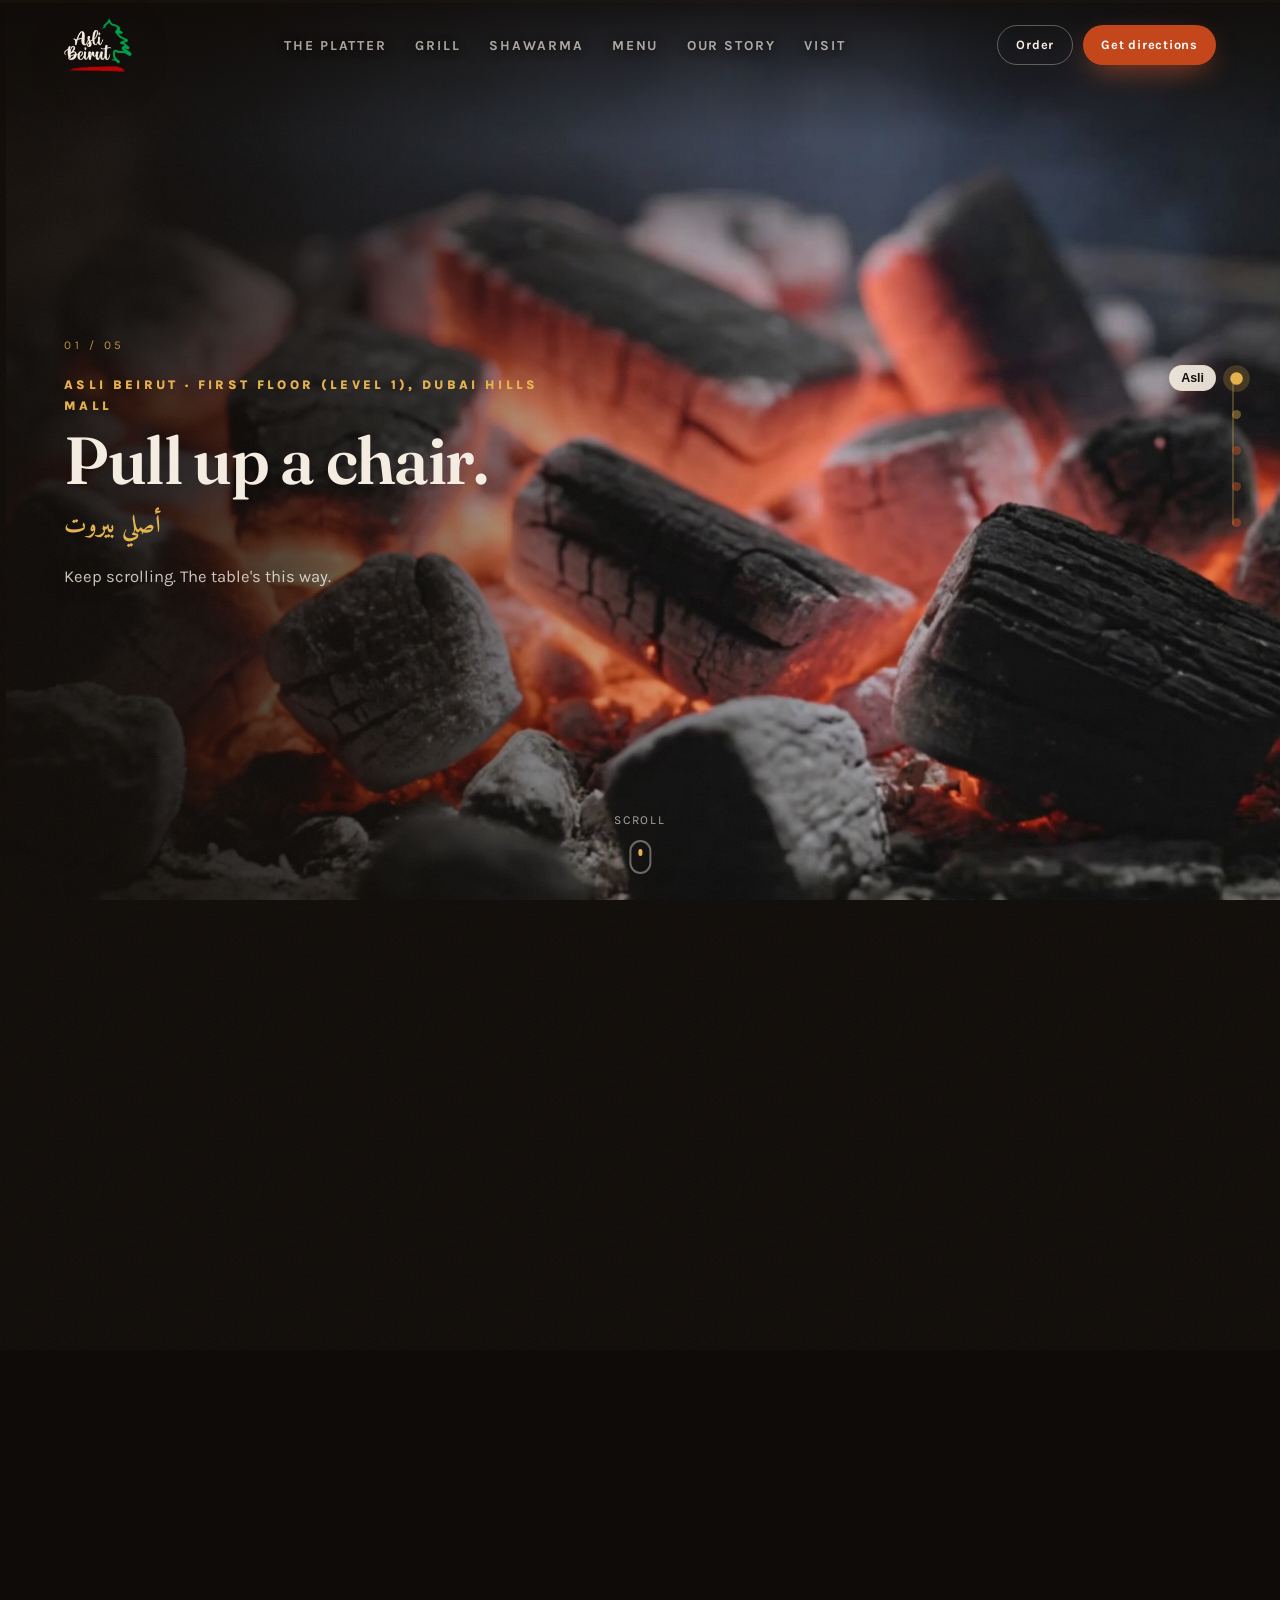
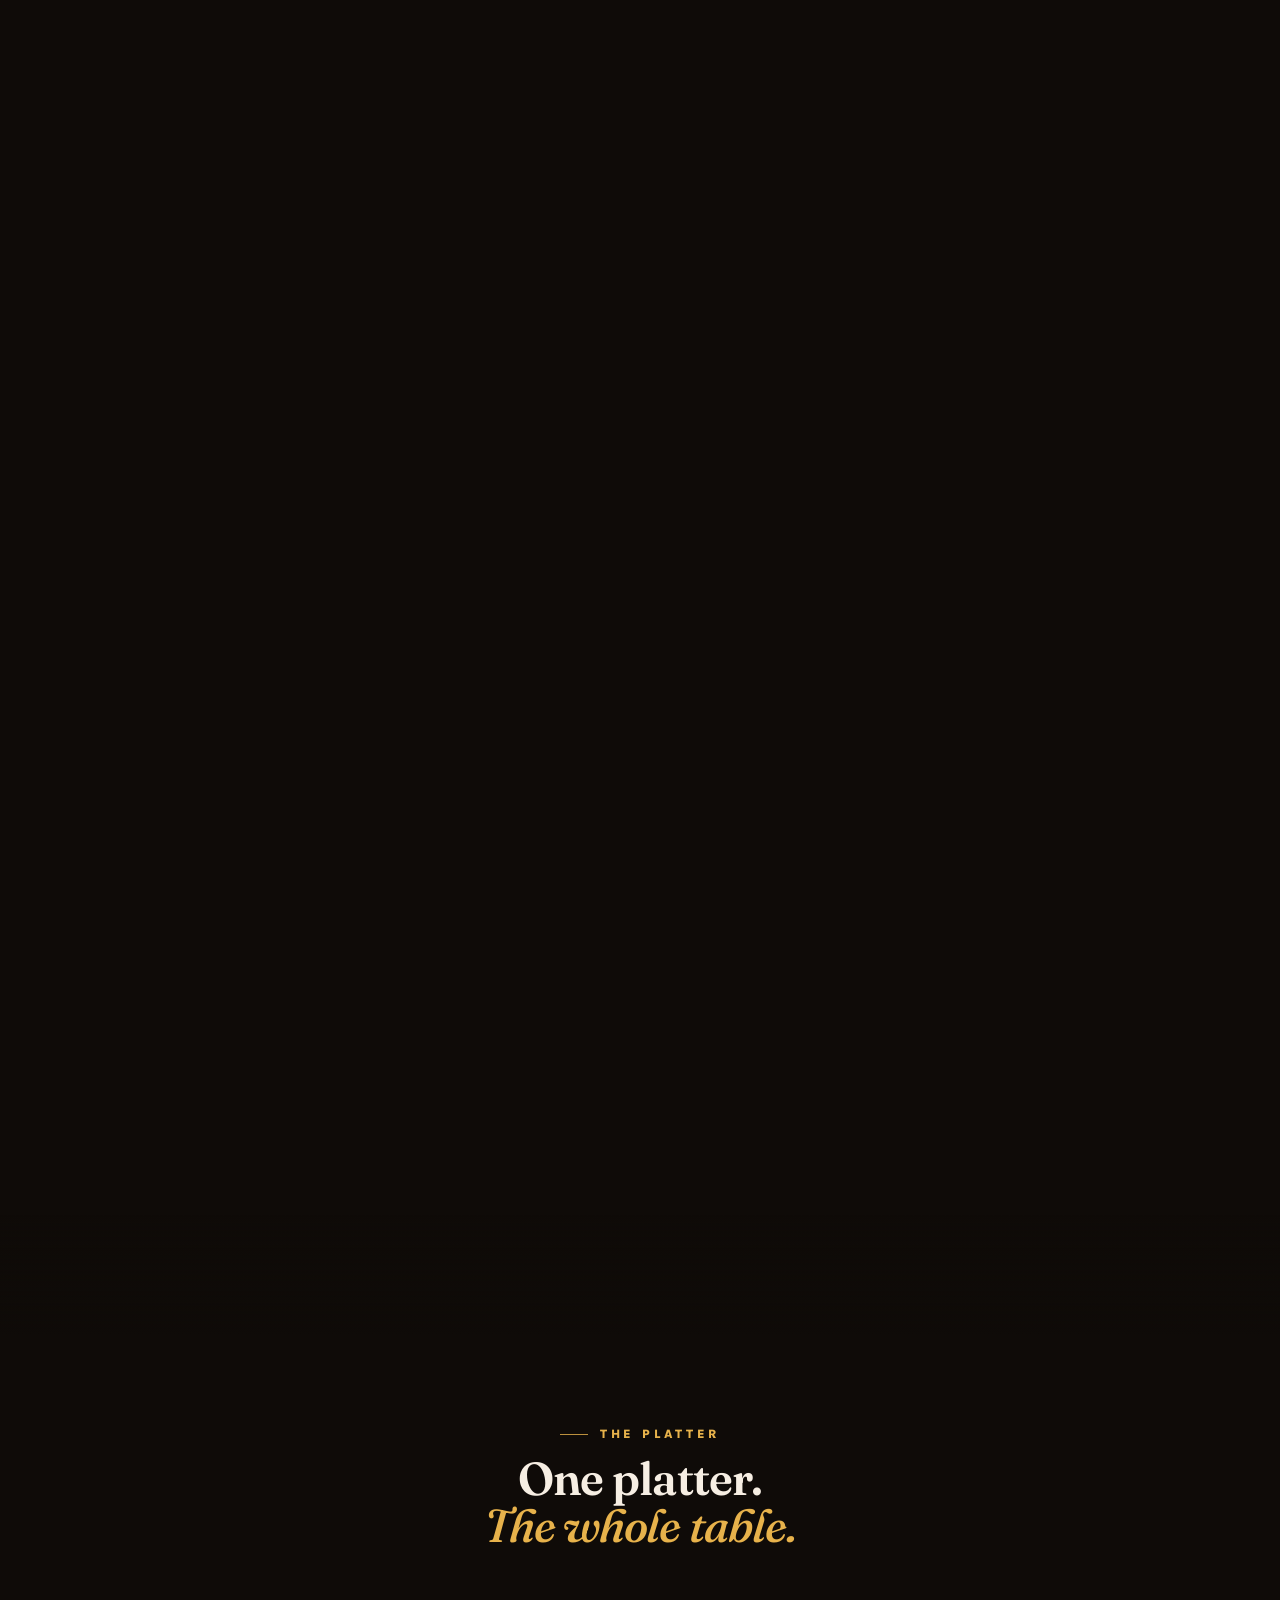
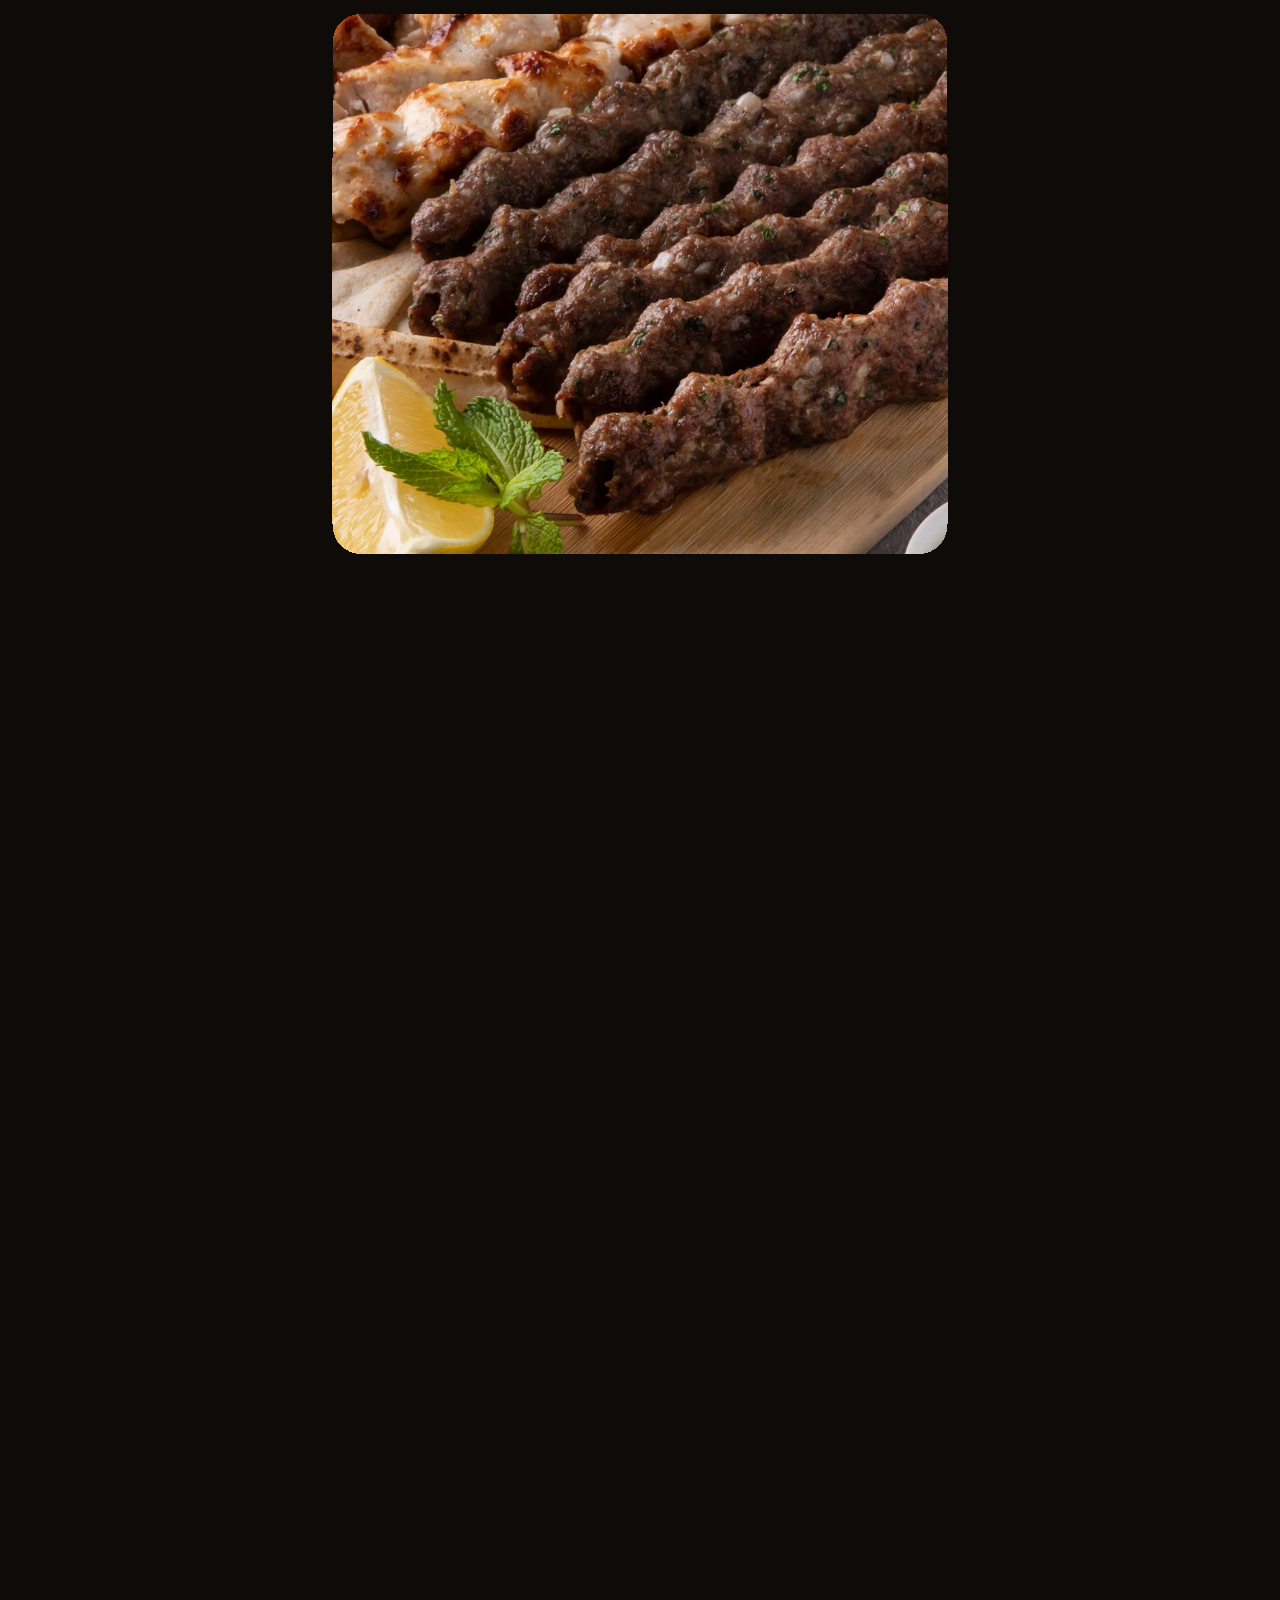
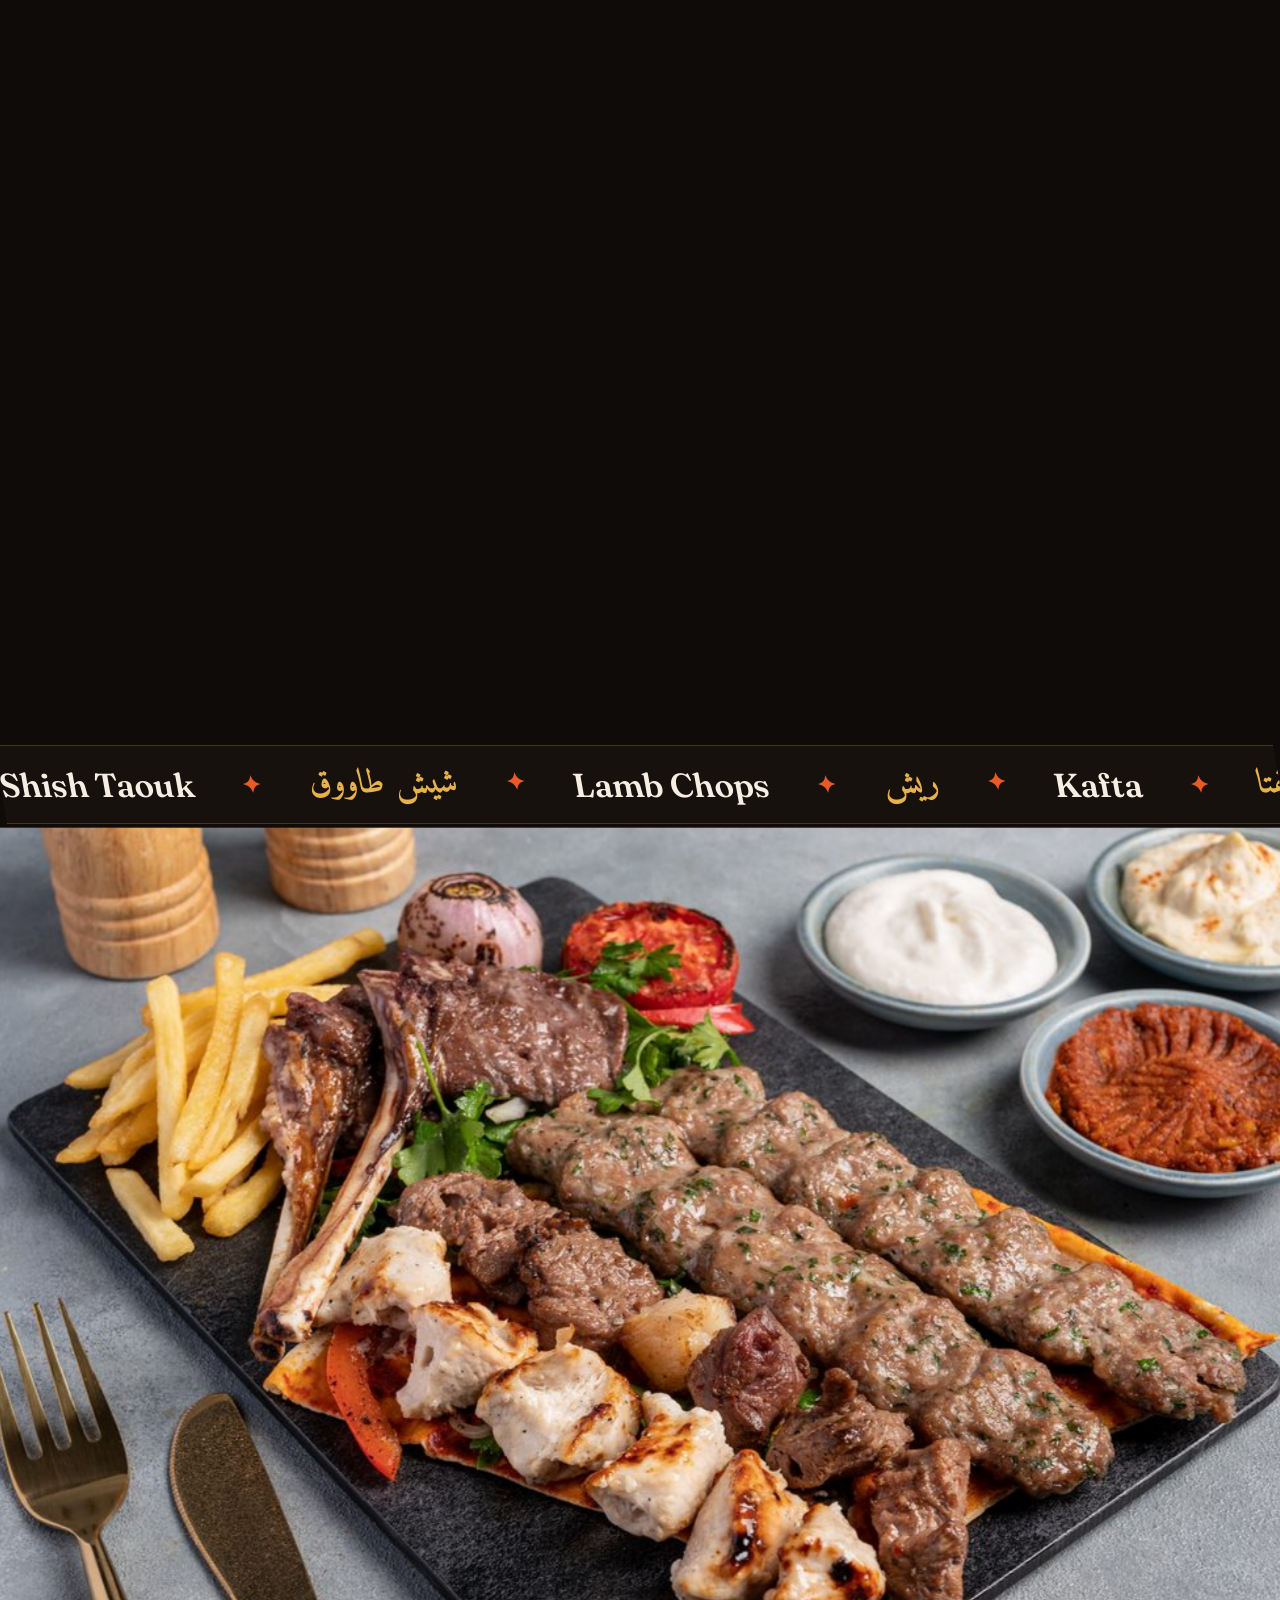
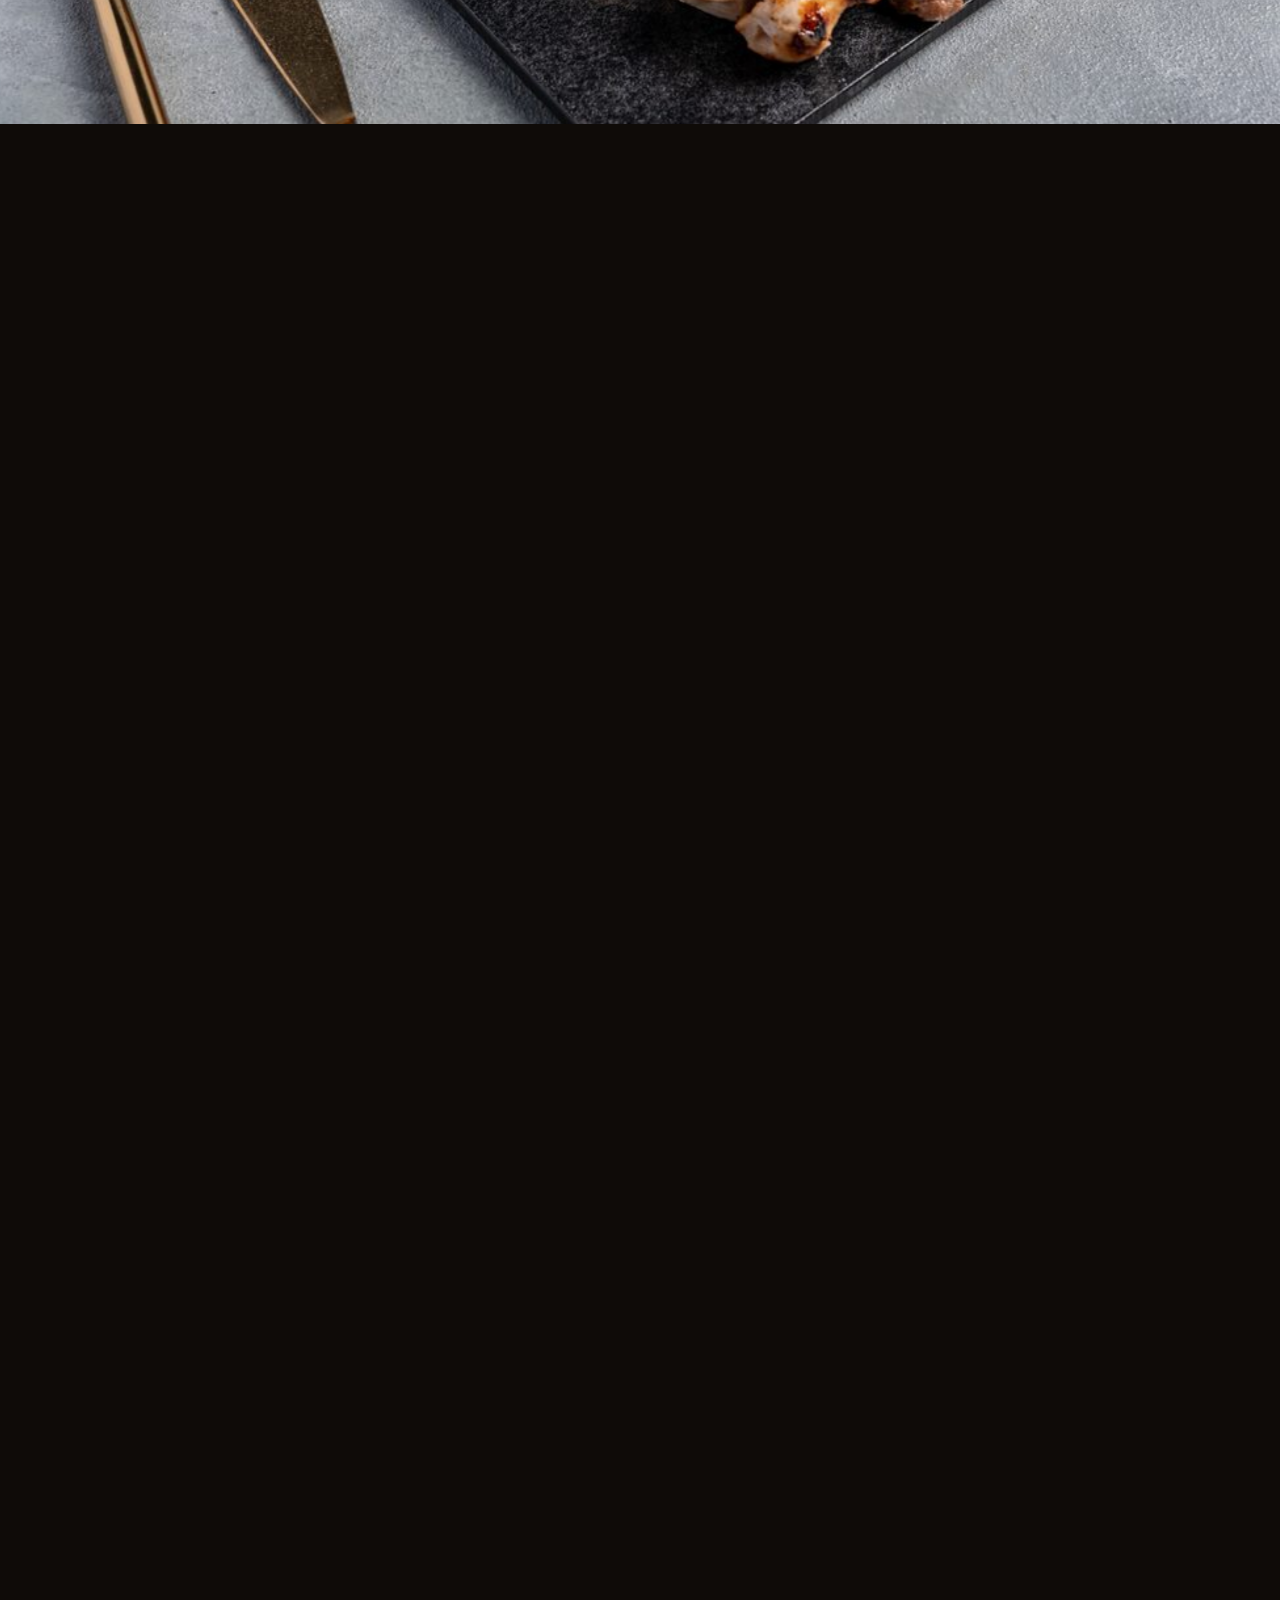
==== commit eb2adedc: "Say family-owned, not family-run Co-Authored-By: Claude Opus 5.5 <noreply@anthropic.com>" ====
--- a/index.html
+++ b/index.html
@@ -334,9 +334,9 @@
         </div>
         <a class="loc loc--story rv rv-d1" href="our-story/index.html">
           <span class="loc__tag">Our story</span>
-          <h3>The family <em>behind the grill.</em></h3>
+          <h3>The family <em>behind Asli.</em></h3>
           <span class="loc__ar" lang="ar" dir="rtl">قصتنا</span>
-          <p class="loc__teaser">Who we are, where the recipes come from, and how the grill works.</p>
+          <p class="loc__teaser">Who we are, what the name means, and how the grill works.</p>
           <span class="loc__more">Read our story <i aria-hidden="true">→</i></span>
         </a>
       </div>
